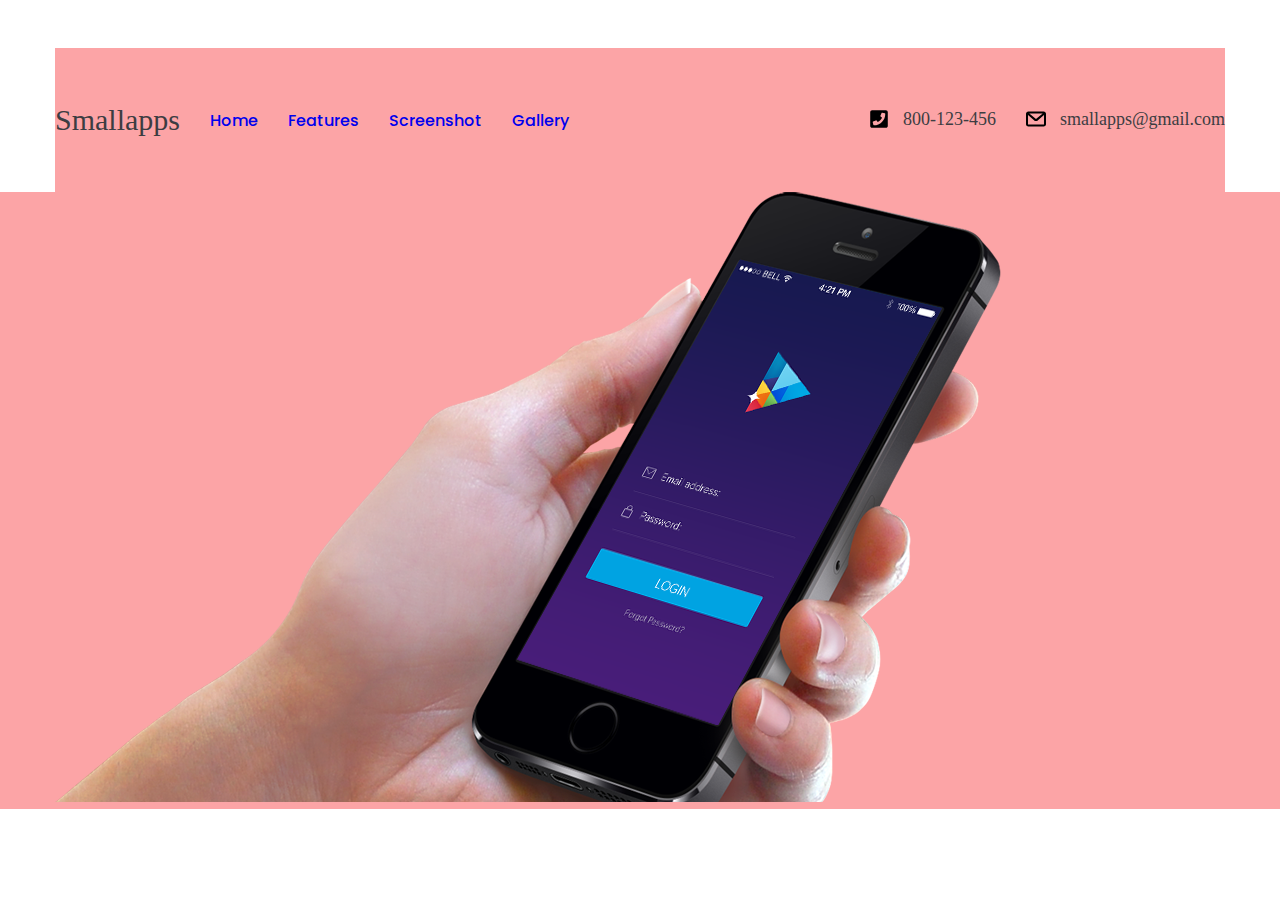
==== index.html @ a281baa7 "first" ====
<!DOCTYPE html>
<html lang="en">
<head>
  <meta charset="UTF-8">
  <meta name="viewport" content="width=device-width, initial-scale=1.0"> <!-- displays site properly based on user's device -->
   <!-- =====BOX ICONS===== -->
        <link href='https://cdn.jsdelivr.net/npm/boxicons@2.0.5/css/boxicons.min.css' rel='stylesheet'>

  <link href='https://unpkg.com/boxicons@2.0.7/css/boxicons.min.css' rel='stylesheet'>
  <link rel="stylesheet" href="scss/style.css">
  	<!--<link rel="stylesheet" href="scss/style.css">-->
  
  <title>Responsive landing page coffee 3D</title>

</head>
<body>

   <section class="wrapper">
   <!--===== HEADER =====-->
        <header class="l-header bd-grid">
            <nav class="nav">
                <div>
                    <a href="#" class="nav__logo">Smallapps</a>
                </div>
                          
                <div class="nav__menu" >
                        <a href="#Home" class="nav__link active">Home</a>
                        <a href="#Features" class="nav__link">Features</a>
                        <a href="#Screenshot" class="nav__link">Screenshot</a>
                        <a href="#Gallery" class="nav__link">Gallery</a>
                </div>
            </nav>

            <div class="bg__info">
                <div class="item">
               <a href=""><img src="/img/phone-square.svg" alt="" height="20" width="20" sizes="50" srcset=""> </a>
               <a href="" class='phone'>800-123-456</a>
               </div>
               <div class="item">
               <a href=""><img src="/img/message-closed-envelope-svgrepo-com.svg" alt="" height="20" width="20" sizes="50" srcset=""> </a>
               <a href="" class='mail'>smallapps@gmail.com</a>
               </div>
            </div>
            
        </header>

        <main class="l-main">
            <!--===== HOME =====-->
            <section class="home" id="home">
                <div class="home__container bd-grid">
                 <img class='one' src="/img/image_147.svg" alt="">
                 <img class='two' src="/img/image_346.svg" alt="">
                    <div class="home__data">
                    </div>
                </div>
            </section>
        </main>

 <!--wrapper-->
</section>
    <!--===== GSAP =====-->
        <script src="https://cdnjs.cloudflare.com/ajax/libs/gsap/3.5.1/gsap.min.js"></script>

 <script src='js/main.js'></script>

</body>
</html>
---- scss/style.css ----
/*===== GOOGLE FONTS =====*/
@import url("https://fonts.googleapis.com/css2?family=Poppins:wght@400;500;600&display=swap");
/*===== VARIABLES CSS =====*/
:root {
  --header-height: 3rem;
  /*===== Colors =====*/
  --first-color: #FCA4A6;
  --first-color-dark: #C1576A;
  --first-color-darken: #A83E51;
  --white-color: #FCF8F8;
  /*===== Font and typography =====*/
  --body-font: 'Poppins', sans-serif;
  --big-font-size: 2.5rem;
  --normal-font-size: .938rem;
  /*===== z index =====*/
  --z-fixed: 100;
}

@media screen and (min-width: 768px) {
  :root {
    --big-font-size: 5rem;
    --normal-font-size: 1rem;
  }
}

/*===== BASE =====*/
*, ::before, ::after {
  -webkit-box-sizing: border-box;
          box-sizing: border-box;
}

body {
  margin: var(--header-height) 0 0 0;
  padding: 0;
  font-family: var(--body-font);
  font-size: var(--normal-font-size);
  font-weight: 500;
}

h1, p, ul {
  margin: 0;
}

ul {
  padding: 0;
  list-style: none;
}

a {
  text-decoration: none;
}

img {
  max-width: 100%;
  height: auto;
}

/*===== LAYOUT =====*/
.bd-grid {
  width: 1170px;
  margin: 0 auto;
}

.l-header {
  display: -webkit-box;
  display: -ms-flexbox;
  display: flex;
  -ms-flex-line-pack: center;
      align-content: center;
  -webkit-box-pack: justify;
      -ms-flex-pack: justify;
          justify-content: space-between;
  padding: 48px 0;
  background-color: var(--first-color);
  /*===== NAV =====*/
}

.l-header .nav {
  height: var(--header-height);
  display: -webkit-box;
  display: -ms-flexbox;
  display: flex;
  grid-gap: 30px;
  -webkit-box-align: center;
      -ms-flex-align: center;
          align-items: center;
}

.l-header .nav__logo {
  font-family: 'Proxima Nova - Extrabld';
  font-size: 30px;
  line-height: 1.2;
  font-weight: 400;
  color: #3c3d42;
}

.l-header .nav__menu {
  display: -webkit-box;
  display: -ms-flexbox;
  display: flex;
  grid-gap: 30px;
}

.l-header .bg__info {
  display: -webkit-box;
  display: -ms-flexbox;
  display: flex;
  -webkit-box-align: center;
      -ms-flex-align: center;
          align-items: center;
  grid-gap: 30px;
}

.l-header .bg__info .item {
  display: -webkit-box;
  display: -ms-flexbox;
  display: flex;
  grid-gap: 14px;
}

.l-header .bg__info img {
  display: -webkit-box;
  display: -ms-flexbox;
  display: flex;
}

.l-header .bg__info .phone {
  font-family: Raleway;
  font-size: 18px;
  line-height: 1.2;
  font-weight: 400;
  color: #3c3d42;
}

.l-header .bg__info .mail {
  font-family: Raleway;
  font-size: 18px;
  line-height: 1.2;
  font-weight: 400;
  color: #3c3d42;
}

/*=== Show menu ===*/
.show {
  right: 0;
}

/*===== HOME =====*/
.home {
  background: url(/img/bg_140.svg) center no-repeat;
  background-color: var(--first-color);
  overflow: hidden;
}

.home__container {
  position: relative;
}

.home__container .two {
  position: absolute;
  top: 67px;
  left: 461px;
}

.home__img {
  position: relative;
  padding-top: 1.5rem;
  -ms-grid-column-align: center;
      justify-self: center;
  width: 302px;
  height: 233px;
}

.home__img img {
  position: absolute;
  top: 0;
  left: 0;
}
/*# sourceMappingURL=style.css.map */
---- scss/style.css ----
/*===== GOOGLE FONTS =====*/
@import url("https://fonts.googleapis.com/css2?family=Poppins:wght@400;500;600&display=swap");
/*===== VARIABLES CSS =====*/
:root {
  --header-height: 3rem;
  /*===== Colors =====*/
  --first-color: #FCA4A6;
  --first-color-dark: #C1576A;
  --first-color-darken: #A83E51;
  --white-color: #FCF8F8;
  /*===== Font and typography =====*/
  --body-font: 'Poppins', sans-serif;
  --big-font-size: 2.5rem;
  --normal-font-size: .938rem;
  /*===== z index =====*/
  --z-fixed: 100;
}

@media screen and (min-width: 768px) {
  :root {
    --big-font-size: 5rem;
    --normal-font-size: 1rem;
  }
}

/*===== BASE =====*/
*, ::before, ::after {
  -webkit-box-sizing: border-box;
          box-sizing: border-box;
}

body {
  margin: var(--header-height) 0 0 0;
  padding: 0;
  font-family: var(--body-font);
  font-size: var(--normal-font-size);
  font-weight: 500;
}

h1, p, ul {
  margin: 0;
}

ul {
  padding: 0;
  list-style: none;
}

a {
  text-decoration: none;
}

img {
  max-width: 100%;
  height: auto;
}

/*===== LAYOUT =====*/
.bd-grid {
  width: 1170px;
  margin: 0 auto;
}

.l-header {
  display: -webkit-box;
  display: -ms-flexbox;
  display: flex;
  -ms-flex-line-pack: center;
      align-content: center;
  -webkit-box-pack: justify;
      -ms-flex-pack: justify;
          justify-content: space-between;
  padding: 48px 0;
  background-color: var(--first-color);
  /*===== NAV =====*/
}

.l-header .nav {
  height: var(--header-height);
  display: -webkit-box;
  display: -ms-flexbox;
  display: flex;
  grid-gap: 30px;
  -webkit-box-align: center;
      -ms-flex-align: center;
          align-items: center;
}

.l-header .nav__logo {
  font-family: 'Proxima Nova - Extrabld';
  font-size: 30px;
  line-height: 1.2;
  font-weight: 400;
  color: #3c3d42;
}

.l-header .nav__menu {
  display: -webkit-box;
  display: -ms-flexbox;
  display: flex;
  grid-gap: 30px;
}

.l-header .bg__info {
  display: -webkit-box;
  display: -ms-flexbox;
  display: flex;
  -webkit-box-align: center;
      -ms-flex-align: center;
          align-items: center;
  grid-gap: 30px;
}

.l-header .bg__info .item {
  display: -webkit-box;
  display: -ms-flexbox;
  display: flex;
  grid-gap: 14px;
}

.l-header .bg__info img {
  display: -webkit-box;
  display: -ms-flexbox;
  display: flex;
}

.l-header .bg__info .phone {
  font-family: Raleway;
  font-size: 18px;
  line-height: 1.2;
  font-weight: 400;
  color: #3c3d42;
}

.l-header .bg__info .mail {
  font-family: Raleway;
  font-size: 18px;
  line-height: 1.2;
  font-weight: 400;
  color: #3c3d42;
}

/*=== Show menu ===*/
.show {
  right: 0;
}

/*===== HOME =====*/
.home {
  background: url(/img/bg_140.svg) center no-repeat;
  background-color: var(--first-color);
  overflow: hidden;
}

.home__container {
  position: relative;
}

.home__container .two {
  position: absolute;
  top: 67px;
  left: 461px;
}

.home__img {
  position: relative;
  padding-top: 1.5rem;
  -ms-grid-column-align: center;
      justify-self: center;
  width: 302px;
  height: 233px;
}

.home__img img {
  position: absolute;
  top: 0;
  left: 0;
}
/*# sourceMappingURL=style.css.map */
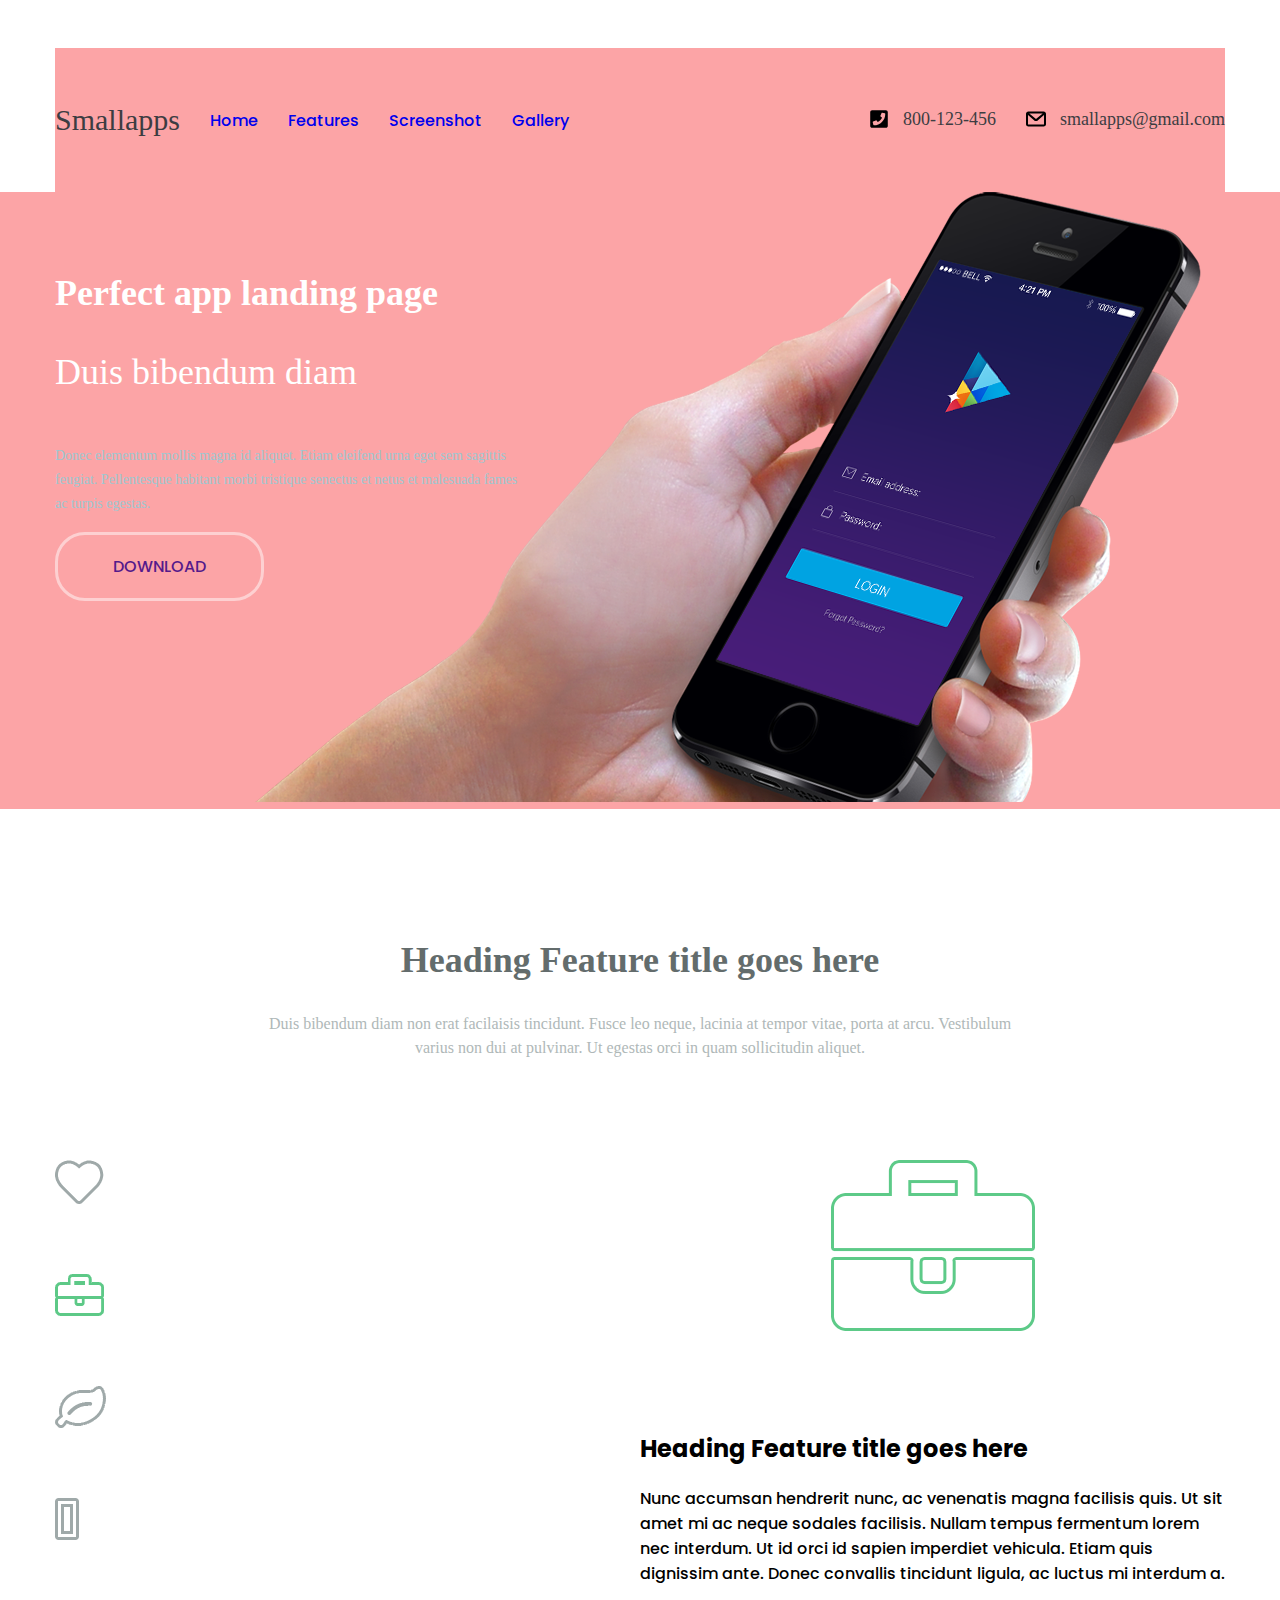
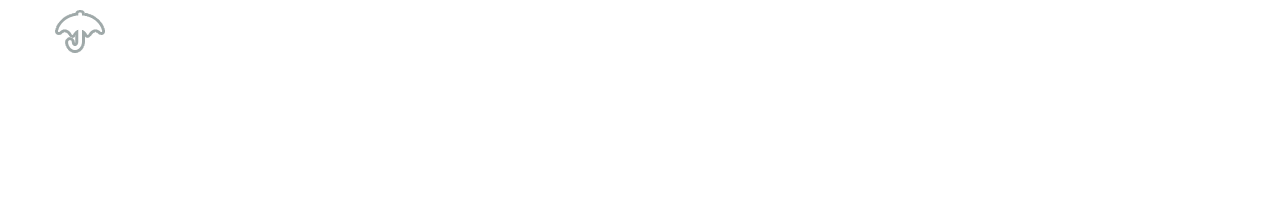
==== commit bb640682: "morning__10" ====
--- a/index.html
+++ b/index.html
@@ -47,14 +47,76 @@
         <main class="l-main">
             <!--===== HOME =====-->
             <section class="home" id="home">
-                <div class="home__container bd-grid">
-                 <img class='one' src="/img/image_147.svg" alt="">
-                 <img class='two' src="/img/image_346.svg" alt="">
-                    <div class="home__data">
+                   <div class="items bd-grid">  
+                    
+                <div class="home__container bd-grid ">
+                  
+                        <img class='one' src="/img/image_147.svg" alt="">
+                        <img class='two' src="/img/image_346.svg" alt="">
+                     
+                </div>
+  
+                <div class="home__data bd-grid">
+                     
+                       <h2>Perfect app landing page</h2>
+                       <h3>Duis bibendum diam</h3>
+                       <p>Donec elementum mollis magna id aliquet. Etiam eleifend urna eget sem 
+                        sagittis feugiat. Pellentesque habitant morbi tristique senectus et 
+                        netus et malesuada fames ac turpis egestas.</p>
+
+                        <a href="" class='btn'>DOWNLOAD</a>
+                       
                     </div>
-                </div>
+                    <!-- items -->
+                    </div> 
             </section>
         </main>
+
+        <section class="future">
+        <div class="future__top bd-grid">
+           <h2>Heading Feature title goes here</h2>
+           <p>Duis bibendum diam non erat facilaisis tincidunt. Fusce leo neque, lacinia at tempor vitae, porta at arcu. Vestibulum varius non dui at pulvinar. Ut egestas orci in quam sollicitudin aliquet.</p>
+        </div>
+         <div class="future__middle bd-grid">
+            <div class="f__left">
+               
+               <div class="item">
+                  <img src="/img/heart.png" alt="">
+                  <p>Heading title one</p>
+               </div>
+
+               <div class="item">
+                  <img src="/img/new-bag.png" alt="">
+                  <p>Heading title one</p>
+               </div>
+
+               <div class="item">
+                  <img src="/img/leave.png" alt="">
+                  <p>Heading title one</p>
+               </div>
+
+               <div class="item">
+                  <img src="/img/square.png" alt="">
+                  <p>Heading title one</p>
+               </div>
+
+               <div class="item">
+                  <img src="/img/umbrella.png" alt="">
+                  <p>Heading title one</p>
+               </div>
+             
+            </div>
+
+            <div class="f__right">
+               <div class="pic">
+                 <img src="/img/big-bag.png" alt="">
+               </div>
+               <h2>Heading Feature title goes here</h2>
+               <p>Nunc accumsan hendrerit nunc, ac venenatis magna facilisis quis. Ut sit amet mi ac neque sodales facilisis. Nullam tempus fermentum lorem nec interdum. Ut id orci id sapien imperdiet vehicula. Etiam quis dignissim ante. Donec convallis tincidunt ligula, ac luctus mi interdum a.</p>
+            </div>
+
+         </div>
+        </section>
 
  <!--wrapper-->
 </section>
--- a/scss/style.css
+++ b/scss/style.css
@@ -152,18 +152,67 @@
   overflow: hidden;
 }
 
+.home .items {
+  position: relative;
+}
+
+.home__data {
+  position: absolute;
+  top: 50px;
+  left: 0;
+}
+
+.home__data h2 {
+  font-family: Raleway;
+  font-size: 36px;
+  line-height: 1.2;
+  font-weight: 700;
+  color: #ffffff;
+}
+
+.home__data h3 {
+  font-family: Raleway;
+  font-size: 36px;
+  line-height: 1.2;
+  font-weight: 300;
+  color: #ffffff;
+}
+
+.home__data p {
+  font-family: Raleway;
+  font-size: 14px;
+  line-height: 24px;
+  font-weight: 400;
+  color: #9dc7d1;
+  margin: 50px 0;
+  width: 470px;
+  height: 60px;
+}
+
+.home__data .btn {
+  width: 240px;
+  height: 60px;
+  background-color: rgba(13, 72, 98, 0);
+  border: 3px solid rgba(255, 255, 255, 0.49);
+  border-radius: 30px;
+  padding: 20px 55px;
+}
+
 .home__container {
   position: relative;
+}
+
+.home__container .one {
+  margin-left: 200px;
 }
 
 .home__container .two {
   position: absolute;
   top: 67px;
-  left: 461px;
+  left: 661px;
 }
 
 .home__img {
-  position: relative;
   padding-top: 1.5rem;
   -ms-grid-column-align: center;
       justify-self: center;
@@ -176,4 +225,81 @@
   top: 0;
   left: 0;
 }
+
+.future {
+  margin: 100px 0;
+}
+
+.future__top {
+  display: -ms-grid;
+  display: grid;
+  justify-items: center;
+}
+
+.future__top h2 {
+  font-family: Raleway;
+  font-size: 36px;
+  line-height: 1.2;
+  font-weight: 700;
+  color: #636c6c;
+}
+
+.future__top p {
+  font-family: Raleway;
+  font-size: 16px;
+  line-height: 24px;
+  font-weight: 400;
+  color: #afb8b8;
+  width: 750px;
+  text-align: center;
+}
+
+.future__middle {
+  margin-top: 100px;
+  display: -ms-grid;
+  display: grid;
+  -ms-grid-columns: 1fr 1fr;
+      grid-template-columns: 1fr 1fr;
+}
+
+.future__middle .f__left {
+  cursor: pointer;
+}
+
+.future__middle .f__left .item {
+  display: -webkit-box;
+  display: -ms-flexbox;
+  display: flex;
+  -webkit-box-align: center;
+      -ms-flex-align: center;
+          align-items: center;
+  margin-bottom: 70px;
+}
+
+.future__middle .f__left .item img {
+  margin-right: 40px;
+}
+
+.future__middle .f__left .item p {
+  display: none;
+}
+
+.future__middle .f__right .pic {
+  display: -ms-grid;
+  display: grid;
+  justify-items: center;
+}
+
+.future__middle .f__right .pic img {
+  margin-bottom: 80px;
+}
+
+.future__middle .f__left img:hover {
+  display: block;
+  background-color: #000;
+}
+
+.future__middle .f__left img:hover .item p {
+  display: block;
+}
 /*# sourceMappingURL=style.css.map */--- a/scss/style.css
+++ b/scss/style.css
@@ -152,18 +152,67 @@
   overflow: hidden;
 }
 
+.home .items {
+  position: relative;
+}
+
+.home__data {
+  position: absolute;
+  top: 50px;
+  left: 0;
+}
+
+.home__data h2 {
+  font-family: Raleway;
+  font-size: 36px;
+  line-height: 1.2;
+  font-weight: 700;
+  color: #ffffff;
+}
+
+.home__data h3 {
+  font-family: Raleway;
+  font-size: 36px;
+  line-height: 1.2;
+  font-weight: 300;
+  color: #ffffff;
+}
+
+.home__data p {
+  font-family: Raleway;
+  font-size: 14px;
+  line-height: 24px;
+  font-weight: 400;
+  color: #9dc7d1;
+  margin: 50px 0;
+  width: 470px;
+  height: 60px;
+}
+
+.home__data .btn {
+  width: 240px;
+  height: 60px;
+  background-color: rgba(13, 72, 98, 0);
+  border: 3px solid rgba(255, 255, 255, 0.49);
+  border-radius: 30px;
+  padding: 20px 55px;
+}
+
 .home__container {
   position: relative;
+}
+
+.home__container .one {
+  margin-left: 200px;
 }
 
 .home__container .two {
   position: absolute;
   top: 67px;
-  left: 461px;
+  left: 661px;
 }
 
 .home__img {
-  position: relative;
   padding-top: 1.5rem;
   -ms-grid-column-align: center;
       justify-self: center;
@@ -176,4 +225,81 @@
   top: 0;
   left: 0;
 }
+
+.future {
+  margin: 100px 0;
+}
+
+.future__top {
+  display: -ms-grid;
+  display: grid;
+  justify-items: center;
+}
+
+.future__top h2 {
+  font-family: Raleway;
+  font-size: 36px;
+  line-height: 1.2;
+  font-weight: 700;
+  color: #636c6c;
+}
+
+.future__top p {
+  font-family: Raleway;
+  font-size: 16px;
+  line-height: 24px;
+  font-weight: 400;
+  color: #afb8b8;
+  width: 750px;
+  text-align: center;
+}
+
+.future__middle {
+  margin-top: 100px;
+  display: -ms-grid;
+  display: grid;
+  -ms-grid-columns: 1fr 1fr;
+      grid-template-columns: 1fr 1fr;
+}
+
+.future__middle .f__left {
+  cursor: pointer;
+}
+
+.future__middle .f__left .item {
+  display: -webkit-box;
+  display: -ms-flexbox;
+  display: flex;
+  -webkit-box-align: center;
+      -ms-flex-align: center;
+          align-items: center;
+  margin-bottom: 70px;
+}
+
+.future__middle .f__left .item img {
+  margin-right: 40px;
+}
+
+.future__middle .f__left .item p {
+  display: none;
+}
+
+.future__middle .f__right .pic {
+  display: -ms-grid;
+  display: grid;
+  justify-items: center;
+}
+
+.future__middle .f__right .pic img {
+  margin-bottom: 80px;
+}
+
+.future__middle .f__left img:hover {
+  display: block;
+  background-color: #000;
+}
+
+.future__middle .f__left img:hover .item p {
+  display: block;
+}
 /*# sourceMappingURL=style.css.map */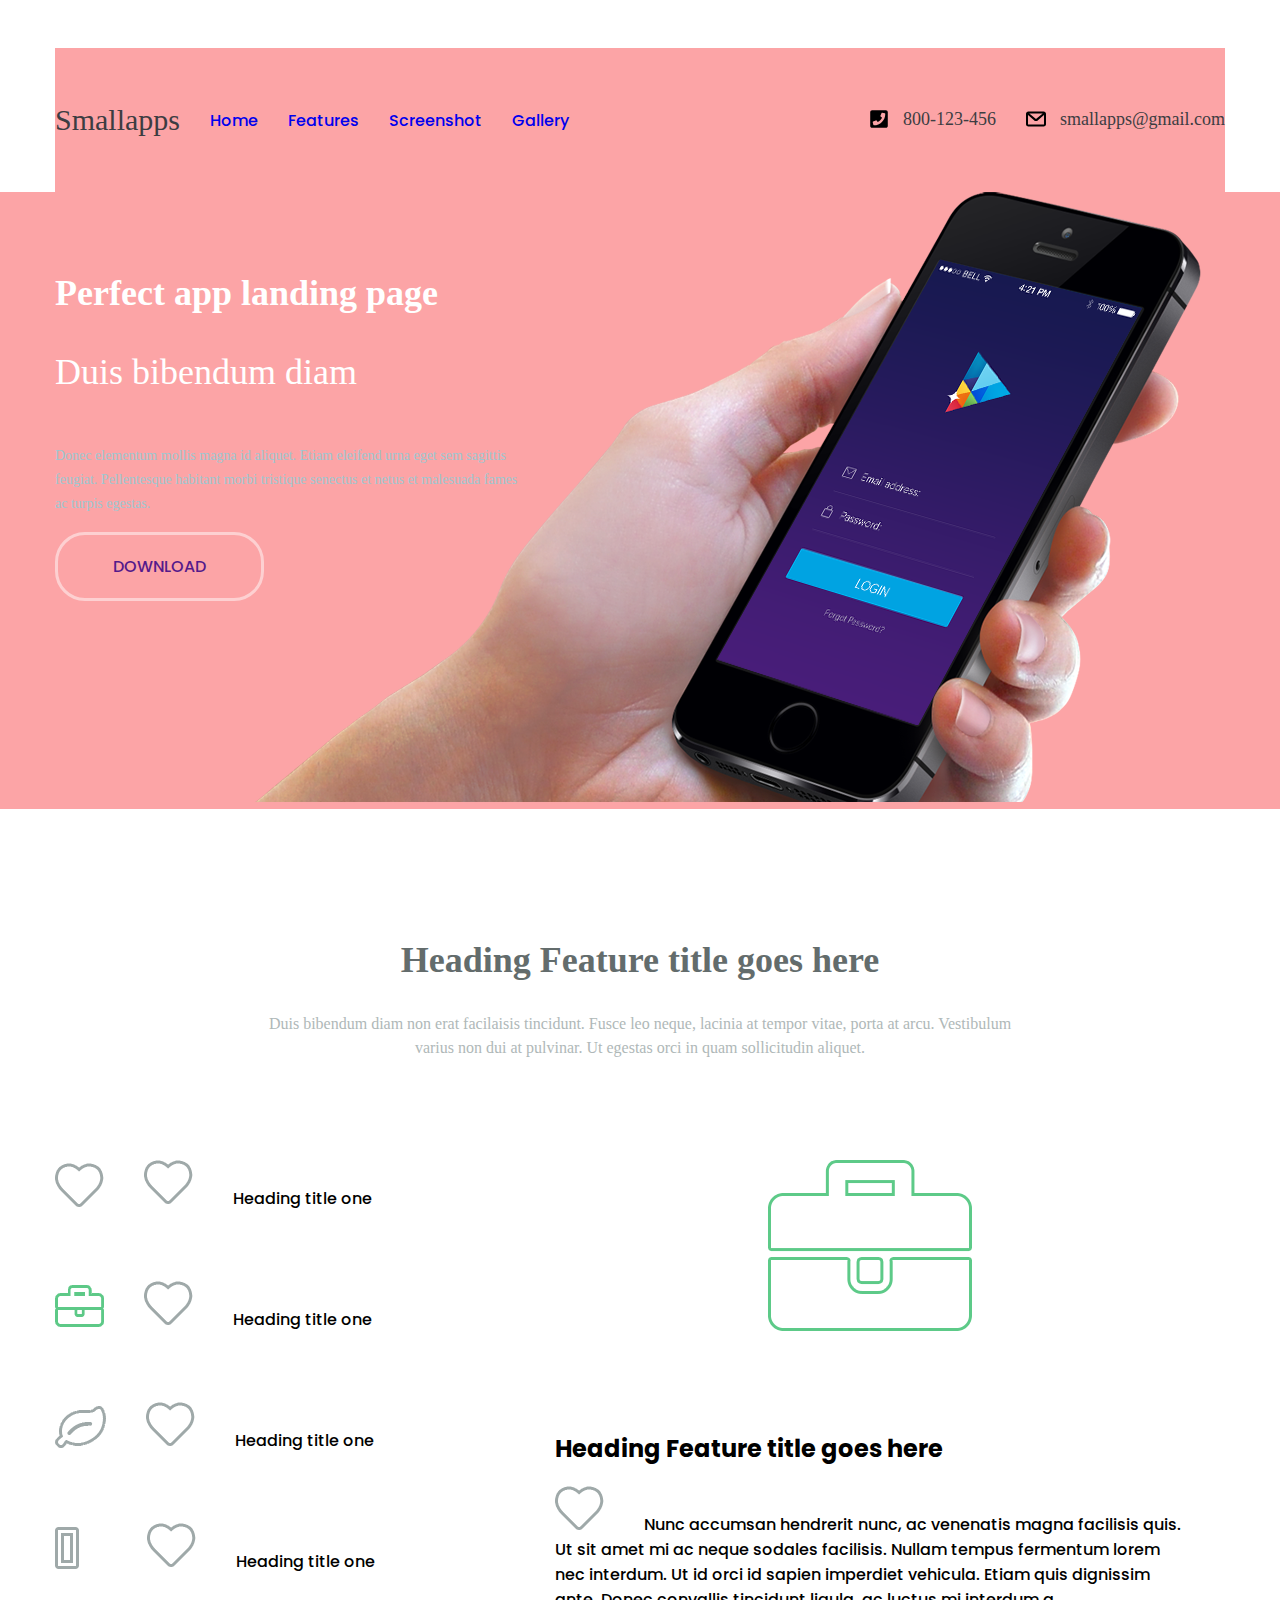
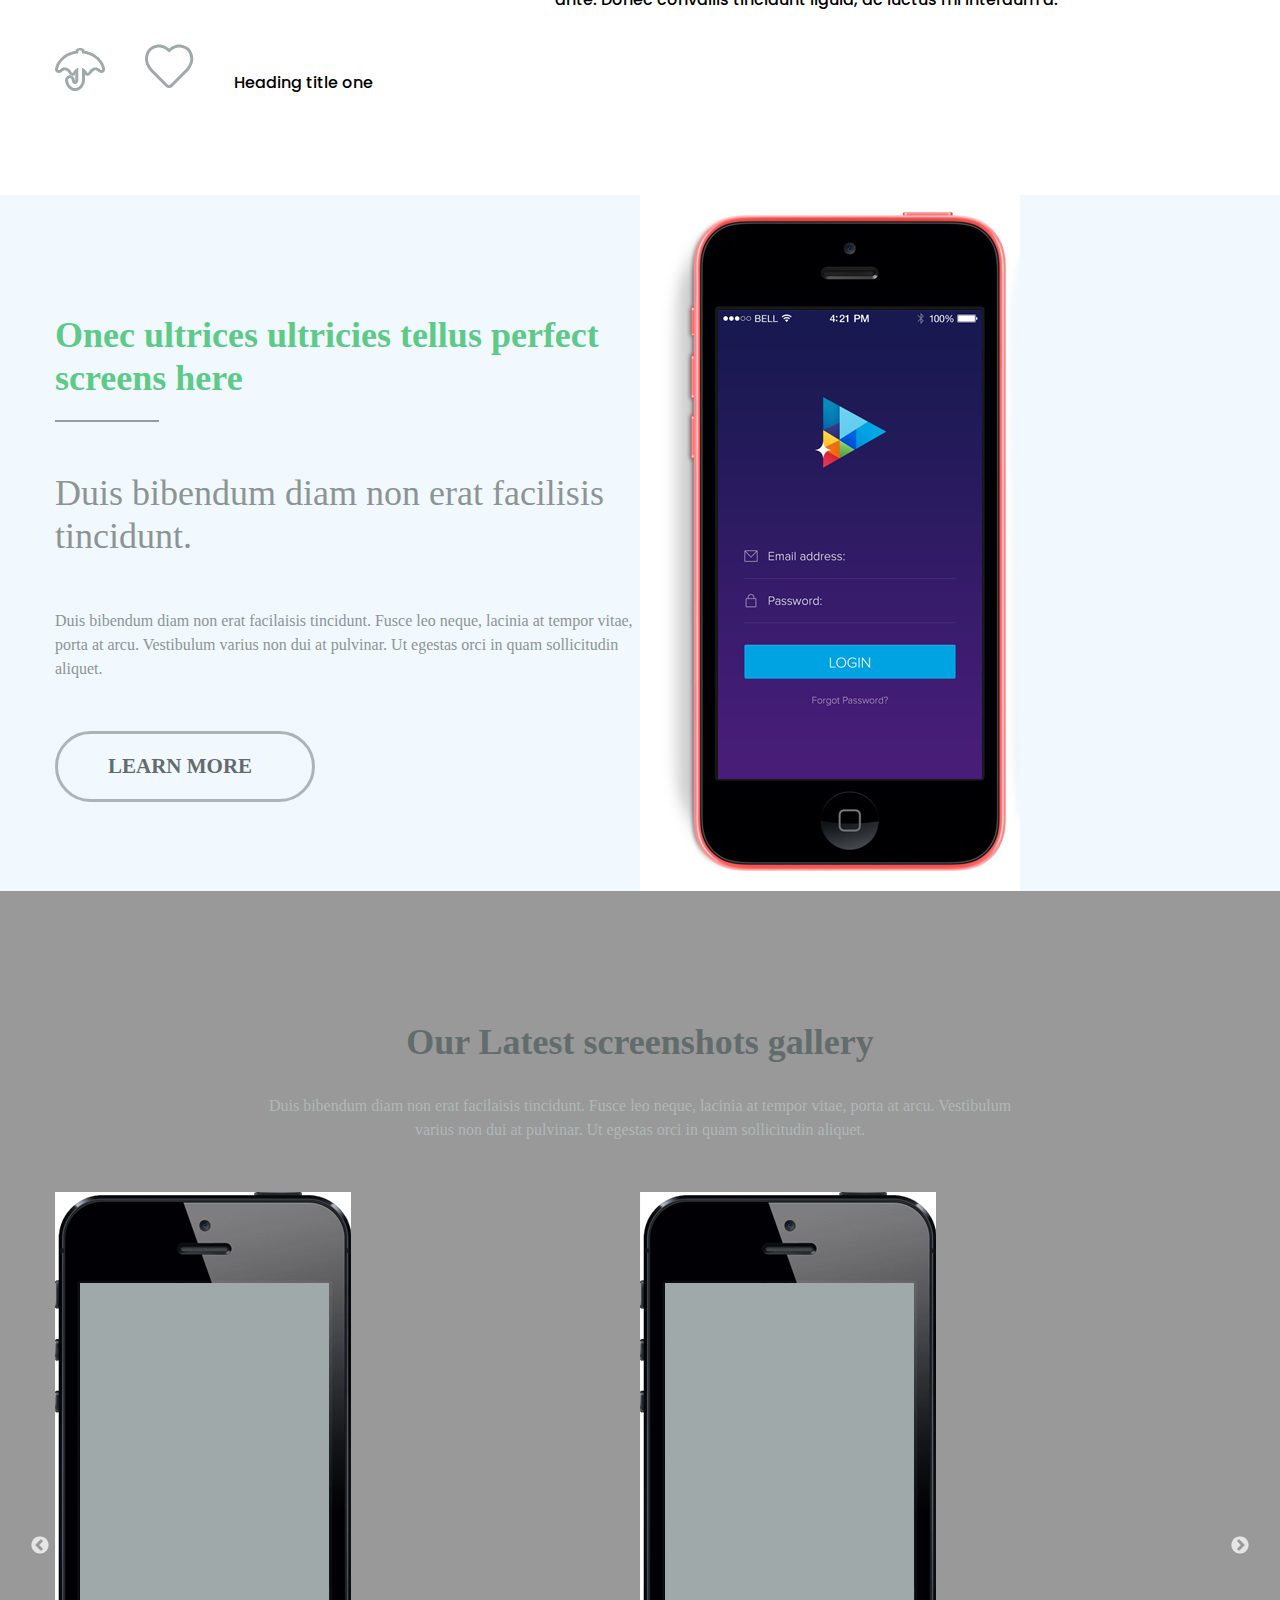
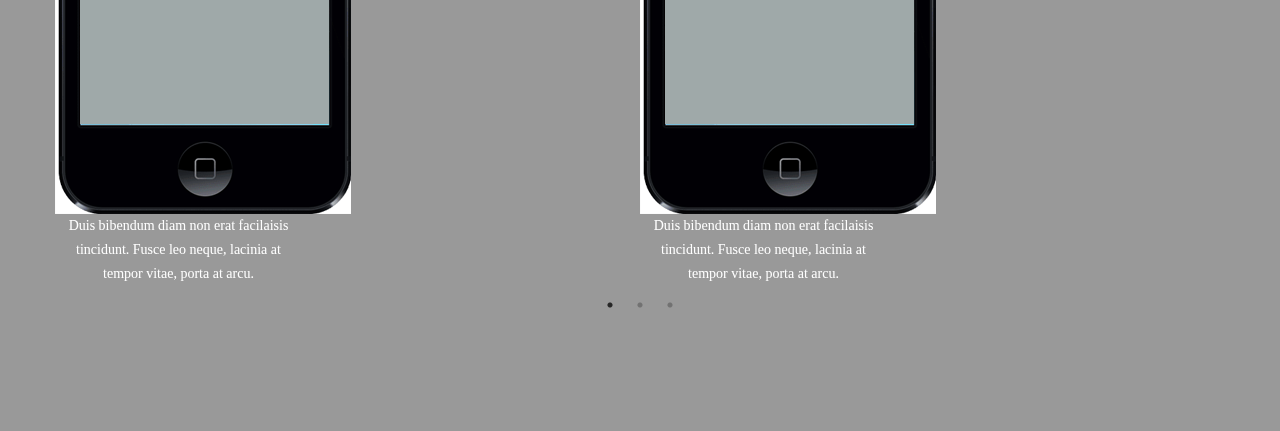
==== commit 1126a3c9: "evening" ====
--- a/index.html
+++ b/index.html
@@ -7,6 +7,8 @@
         <link href='https://cdn.jsdelivr.net/npm/boxicons@2.0.5/css/boxicons.min.css' rel='stylesheet'>
 
   <link href='https://unpkg.com/boxicons@2.0.7/css/boxicons.min.css' rel='stylesheet'>
+  <link rel="stylesheet" href="scss/slick.css">
+  <link rel="stylesheet" href="js/slick/slick-theme.css">
   <link rel="stylesheet" href="scss/style.css">
   	<!--<link rel="stylesheet" href="scss/style.css">-->
   
@@ -82,7 +84,7 @@
                
                <div class="item">
                   <img src="/img/heart.png" alt="">
-                  <p>Heading title one</p>
+                  <p class='hide' >Heading title one</p>
                </div>
 
                <div class="item">
@@ -96,33 +98,87 @@
                </div>
 
                <div class="item">
-                  <img src="/img/square.png" alt="">
+                  <img class='sqr' src="/img/square.png" alt="">
                   <p>Heading title one</p>
                </div>
 
                <div class="item">
-                  <img src="/img/umbrella.png" alt="">
-                  <p>Heading title one</p>
-               </div>
-             
-            </div>
-
-            <div class="f__right">
+                  <img class='img3' src="/img/umbrella.png" alt="">
+                  <p class='hide3'>Heading title one</p>
+                  <div class="f__right active">
+                      
                <div class="pic">
                  <img src="/img/big-bag.png" alt="">
                </div>
                <h2>Heading Feature title goes here</h2>
                <p>Nunc accumsan hendrerit nunc, ac venenatis magna facilisis quis. Ut sit amet mi ac neque sodales facilisis. Nullam tempus fermentum lorem nec interdum. Ut id orci id sapien imperdiet vehicula. Etiam quis dignissim ante. Donec convallis tincidunt ligula, ac luctus mi interdum a.</p>
+                  </div>
+               </div>
             </div>
-
          </div>
         </section>
 
+        <section class="product">
+           <div class="p-items bd-grid">
+                  <div class="p-left">
+                     <h2>Onec ultrices ultricies tellus
+                        perfect screens here</h2>
+                     <div class="p-lane"></div>   
+                     <h3>Duis bibendum diam non
+                        erat facilisis tincidunt.</h3>
+                     <p>Duis bibendum diam non erat facilaisis tincidunt. Fusce leo neque, lacinia at tempor vitae, porta at arcu. Vestibulum varius non dui at pulvinar. Ut egestas orci in quam sollicitudin aliquet.</p>  
+                     <a href="" class="btn">LEARN MORE</a>
+                  </div>
+                  <div class="p-right">
+                     <img src="/img/mobile1.svg" alt="" class="mobile">
+                     <img src="/img/screen.svg" alt="" class="screen">
+                  </div>
+           </div>
+
+        </section>
+
+        <section class="gallery">
+         <div class="top bd-grid">
+            <h2>Our Latest screenshots gallery</h2>
+            <p>Duis bibendum diam non erat facilaisis tincidunt. Fusce leo neque, lacinia at tempor vitae, porta at arcu. Vestibulum varius non dui at pulvinar. Ut egestas orci in quam sollicitudin aliquet.</p>
+         </div>
+         <div class="rev_slider ">
+            <div class="slides bd-grid">
+
+            <div class="slide">
+              <div class="mob" ><img src="/img/mobile.svg" alt=""></div>
+               <div class='text'>
+                  <p> Duis bibendum diam non erat facilaisis 
+                  tincidunt. Fusce leo neque, lacinia at 
+                  tempor vitae, porta at arcu.</p></div>
+            </div>   
+
+              <div class="slide">
+              <div class="mob" ><img src="/img/mobile.svg" alt=""></div>
+               <div class='text'>
+                  <p> Duis bibendum diam non erat facilaisis 
+                  tincidunt. Fusce leo neque, lacinia at 
+                  tempor vitae, porta at arcu.</p></div>
+            </div>   
+
+              <div class="slide">
+              <div class="mob" ><img src="/img/mobile.svg" alt=""></div>
+               <div class='text'> <p> Duis bibendum diam non erat facilaisis 
+                  tincidunt. Fusce leo neque, lacinia at 
+                  tempor vitae, porta at arcu.</p></div>
+            </div>   
+
+
+           </div>
+         </div>
+        </section> 
  <!--wrapper-->
 </section>
     <!--===== GSAP =====-->
         <script src="https://cdnjs.cloudflare.com/ajax/libs/gsap/3.5.1/gsap.min.js"></script>
-
+<script src='js/jquery.fancybox.min.js'></script>   
+<script src="https://ajax.googleapis.com/ajax/libs/jquery/3.3.1/jquery.min.js"></script>
+<script src='js/slick.min.js'></script>
  <script src='js/main.js'></script>
 
 </body>
--- a/scss/style.css
+++ b/scss/style.css
@@ -256,50 +256,206 @@
 
 .future__middle {
   margin-top: 100px;
+  position: relative;
+}
+
+.future__middle .f__left {
+  cursor: pointer;
+}
+
+.future__middle .f__left .item {
+  display: -webkit-box;
+  display: -ms-flexbox;
+  display: flex;
+  -webkit-box-align: center;
+      -ms-flex-align: center;
+          align-items: center;
+  margin-bottom: 70px;
+}
+
+.future__middle .f__left .item img {
+  margin-right: 40px;
+}
+
+.future__middle .f__left .item p {
+  display: block;
+  margin-right: 40px;
+}
+
+.future__middle .f__left .item p:before {
+  content: url("/img/heart.png");
+  -webkit-box-align: center;
+      -ms-flex-align: center;
+          align-items: center;
+  margin-right: 40px;
+  padding-top: 50px;
+}
+
+.future__middle .f__left .item p:hover::before {
+  content: url("/img/new-bag.png");
+}
+
+.future__middle .f__left .item .sqr {
+  margin-right: 68px;
+}
+
+.future__middle .f__left .item .f__right {
+  position: absolute;
+  top: 0;
+  left: 500px;
+  display: none;
+}
+
+.future__middle .f__left .item .hide3:hover + .f__right {
+  display: block;
+}
+
+.future__middle .f__left .item .active {
+  display: block;
+}
+
+.future__middle .f__right .pic {
+  display: -ms-grid;
+  display: grid;
+  -webkit-box-pack: center;
+      -ms-flex-pack: center;
+          justify-content: center;
+}
+
+.future__middle .f__right .pic img {
+  margin-bottom: 80px;
+}
+
+.product {
+  background-color: #f2f9fe;
+}
+
+.product .p-items {
   display: -ms-grid;
   display: grid;
   -ms-grid-columns: 1fr 1fr;
       grid-template-columns: 1fr 1fr;
-}
-
-.future__middle .f__left {
-  cursor: pointer;
-}
-
-.future__middle .f__left .item {
-  display: -webkit-box;
-  display: -ms-flexbox;
-  display: flex;
+  -webkit-box-pack: justify;
+      -ms-flex-pack: justify;
+          justify-content: space-between;
   -webkit-box-align: center;
       -ms-flex-align: center;
           align-items: center;
-  margin-bottom: 70px;
-}
-
-.future__middle .f__left .item img {
-  margin-right: 40px;
-}
-
-.future__middle .f__left .item p {
-  display: none;
-}
-
-.future__middle .f__right .pic {
+  position: relative;
+  margin: bottom 70px;
+}
+
+.product .p-items .p-left {
+  display: -ms-grid;
+  display: grid;
+}
+
+.product .p-items .p-left h2 {
+  font-family: Raleway;
+  font-size: 36px;
+  line-height: 1.2;
+  font-weight: 700;
+  color: #5dca88;
+  margin-bottom: 20px;
+}
+
+.product .p-items .p-left .p-lane {
+  width: 104px;
+  border-bottom: 2px solid #949c9c;
+}
+
+.product .p-items .p-left h3 {
+  font-family: Raleway;
+  font-size: 36px;
+  line-height: 1.2;
+  font-weight: 400;
+  color: #8c9494;
+  margin: 50px 0px;
+}
+
+.product .p-items .p-left p {
+  font-family: Raleway;
+  font-size: 16px;
+  line-height: 24px;
+  font-weight: 400;
+  color: #8c9494;
+  margin-bottom: 50px;
+}
+
+.product .p-items .p-left .btn {
+  width: 260px;
+  background-color: rgba(13, 72, 98, 0);
+  border: 3px solid rgba(99, 108, 108, 0.49);
+  border-radius: 50px;
+  font-family: Raleway;
+  font-size: 21px;
+  line-height: 1.2;
+  font-weight: 700;
+  color: #636c6c;
+  padding: 20px 50px;
+}
+
+.product .p-items .p-right .mobile {
+  display: block;
+}
+
+.product .p-items .p-right .screen {
+  position: absolute;
+  top: 115px;
+  left: 663px;
+}
+
+.gallery {
+  padding: 100px 0;
+  background-color: #999;
+}
+
+.gallery .top {
   display: -ms-grid;
   display: grid;
   justify-items: center;
-}
-
-.future__middle .f__right .pic img {
-  margin-bottom: 80px;
-}
-
-.future__middle .f__left img:hover {
-  display: block;
-  background-color: #000;
-}
-
-.future__middle .f__left img:hover .item p {
-  display: block;
+  padding-bottom: 50px;
+}
+
+.gallery .top h2 {
+  font-family: Raleway;
+  font-size: 36px;
+  line-height: 1.2;
+  font-weight: 700;
+  color: #636c6c;
+}
+
+.gallery .top p {
+  font-family: Raleway;
+  font-size: 16px;
+  line-height: 24px;
+  font-weight: 400;
+  color: #afb8b8;
+  width: 750px;
+  text-align: center;
+}
+
+.gallery .rev_slider .slides .slide {
+  margin-bottom: 20px;
+}
+
+.gallery .rev_slider .slides .slide .mob img {
+  height: 622px;
+}
+
+.gallery .rev_slider .slides .slide .text {
+  font-family: Raleway;
+  font-size: 14px;
+  line-height: 24px;
+  font-weight: 400;
+  color: #fff;
+  width: 247px;
+  height: 67px;
+  text-align: center;
+}
+
+.slick-dots {
+  color: #000;
+  font-size: 50px;
 }
 /*# sourceMappingURL=style.css.map */--- a/scss/style.css
+++ b/scss/style.css
@@ -256,50 +256,206 @@
 
 .future__middle {
   margin-top: 100px;
+  position: relative;
+}
+
+.future__middle .f__left {
+  cursor: pointer;
+}
+
+.future__middle .f__left .item {
+  display: -webkit-box;
+  display: -ms-flexbox;
+  display: flex;
+  -webkit-box-align: center;
+      -ms-flex-align: center;
+          align-items: center;
+  margin-bottom: 70px;
+}
+
+.future__middle .f__left .item img {
+  margin-right: 40px;
+}
+
+.future__middle .f__left .item p {
+  display: block;
+  margin-right: 40px;
+}
+
+.future__middle .f__left .item p:before {
+  content: url("/img/heart.png");
+  -webkit-box-align: center;
+      -ms-flex-align: center;
+          align-items: center;
+  margin-right: 40px;
+  padding-top: 50px;
+}
+
+.future__middle .f__left .item p:hover::before {
+  content: url("/img/new-bag.png");
+}
+
+.future__middle .f__left .item .sqr {
+  margin-right: 68px;
+}
+
+.future__middle .f__left .item .f__right {
+  position: absolute;
+  top: 0;
+  left: 500px;
+  display: none;
+}
+
+.future__middle .f__left .item .hide3:hover + .f__right {
+  display: block;
+}
+
+.future__middle .f__left .item .active {
+  display: block;
+}
+
+.future__middle .f__right .pic {
+  display: -ms-grid;
+  display: grid;
+  -webkit-box-pack: center;
+      -ms-flex-pack: center;
+          justify-content: center;
+}
+
+.future__middle .f__right .pic img {
+  margin-bottom: 80px;
+}
+
+.product {
+  background-color: #f2f9fe;
+}
+
+.product .p-items {
   display: -ms-grid;
   display: grid;
   -ms-grid-columns: 1fr 1fr;
       grid-template-columns: 1fr 1fr;
-}
-
-.future__middle .f__left {
-  cursor: pointer;
-}
-
-.future__middle .f__left .item {
-  display: -webkit-box;
-  display: -ms-flexbox;
-  display: flex;
+  -webkit-box-pack: justify;
+      -ms-flex-pack: justify;
+          justify-content: space-between;
   -webkit-box-align: center;
       -ms-flex-align: center;
           align-items: center;
-  margin-bottom: 70px;
-}
-
-.future__middle .f__left .item img {
-  margin-right: 40px;
-}
-
-.future__middle .f__left .item p {
-  display: none;
-}
-
-.future__middle .f__right .pic {
+  position: relative;
+  margin: bottom 70px;
+}
+
+.product .p-items .p-left {
+  display: -ms-grid;
+  display: grid;
+}
+
+.product .p-items .p-left h2 {
+  font-family: Raleway;
+  font-size: 36px;
+  line-height: 1.2;
+  font-weight: 700;
+  color: #5dca88;
+  margin-bottom: 20px;
+}
+
+.product .p-items .p-left .p-lane {
+  width: 104px;
+  border-bottom: 2px solid #949c9c;
+}
+
+.product .p-items .p-left h3 {
+  font-family: Raleway;
+  font-size: 36px;
+  line-height: 1.2;
+  font-weight: 400;
+  color: #8c9494;
+  margin: 50px 0px;
+}
+
+.product .p-items .p-left p {
+  font-family: Raleway;
+  font-size: 16px;
+  line-height: 24px;
+  font-weight: 400;
+  color: #8c9494;
+  margin-bottom: 50px;
+}
+
+.product .p-items .p-left .btn {
+  width: 260px;
+  background-color: rgba(13, 72, 98, 0);
+  border: 3px solid rgba(99, 108, 108, 0.49);
+  border-radius: 50px;
+  font-family: Raleway;
+  font-size: 21px;
+  line-height: 1.2;
+  font-weight: 700;
+  color: #636c6c;
+  padding: 20px 50px;
+}
+
+.product .p-items .p-right .mobile {
+  display: block;
+}
+
+.product .p-items .p-right .screen {
+  position: absolute;
+  top: 115px;
+  left: 663px;
+}
+
+.gallery {
+  padding: 100px 0;
+  background-color: #999;
+}
+
+.gallery .top {
   display: -ms-grid;
   display: grid;
   justify-items: center;
-}
-
-.future__middle .f__right .pic img {
-  margin-bottom: 80px;
-}
-
-.future__middle .f__left img:hover {
-  display: block;
-  background-color: #000;
-}
-
-.future__middle .f__left img:hover .item p {
-  display: block;
+  padding-bottom: 50px;
+}
+
+.gallery .top h2 {
+  font-family: Raleway;
+  font-size: 36px;
+  line-height: 1.2;
+  font-weight: 700;
+  color: #636c6c;
+}
+
+.gallery .top p {
+  font-family: Raleway;
+  font-size: 16px;
+  line-height: 24px;
+  font-weight: 400;
+  color: #afb8b8;
+  width: 750px;
+  text-align: center;
+}
+
+.gallery .rev_slider .slides .slide {
+  margin-bottom: 20px;
+}
+
+.gallery .rev_slider .slides .slide .mob img {
+  height: 622px;
+}
+
+.gallery .rev_slider .slides .slide .text {
+  font-family: Raleway;
+  font-size: 14px;
+  line-height: 24px;
+  font-weight: 400;
+  color: #fff;
+  width: 247px;
+  height: 67px;
+  text-align: center;
+}
+
+.slick-dots {
+  color: #000;
+  font-size: 50px;
 }
 /*# sourceMappingURL=style.css.map */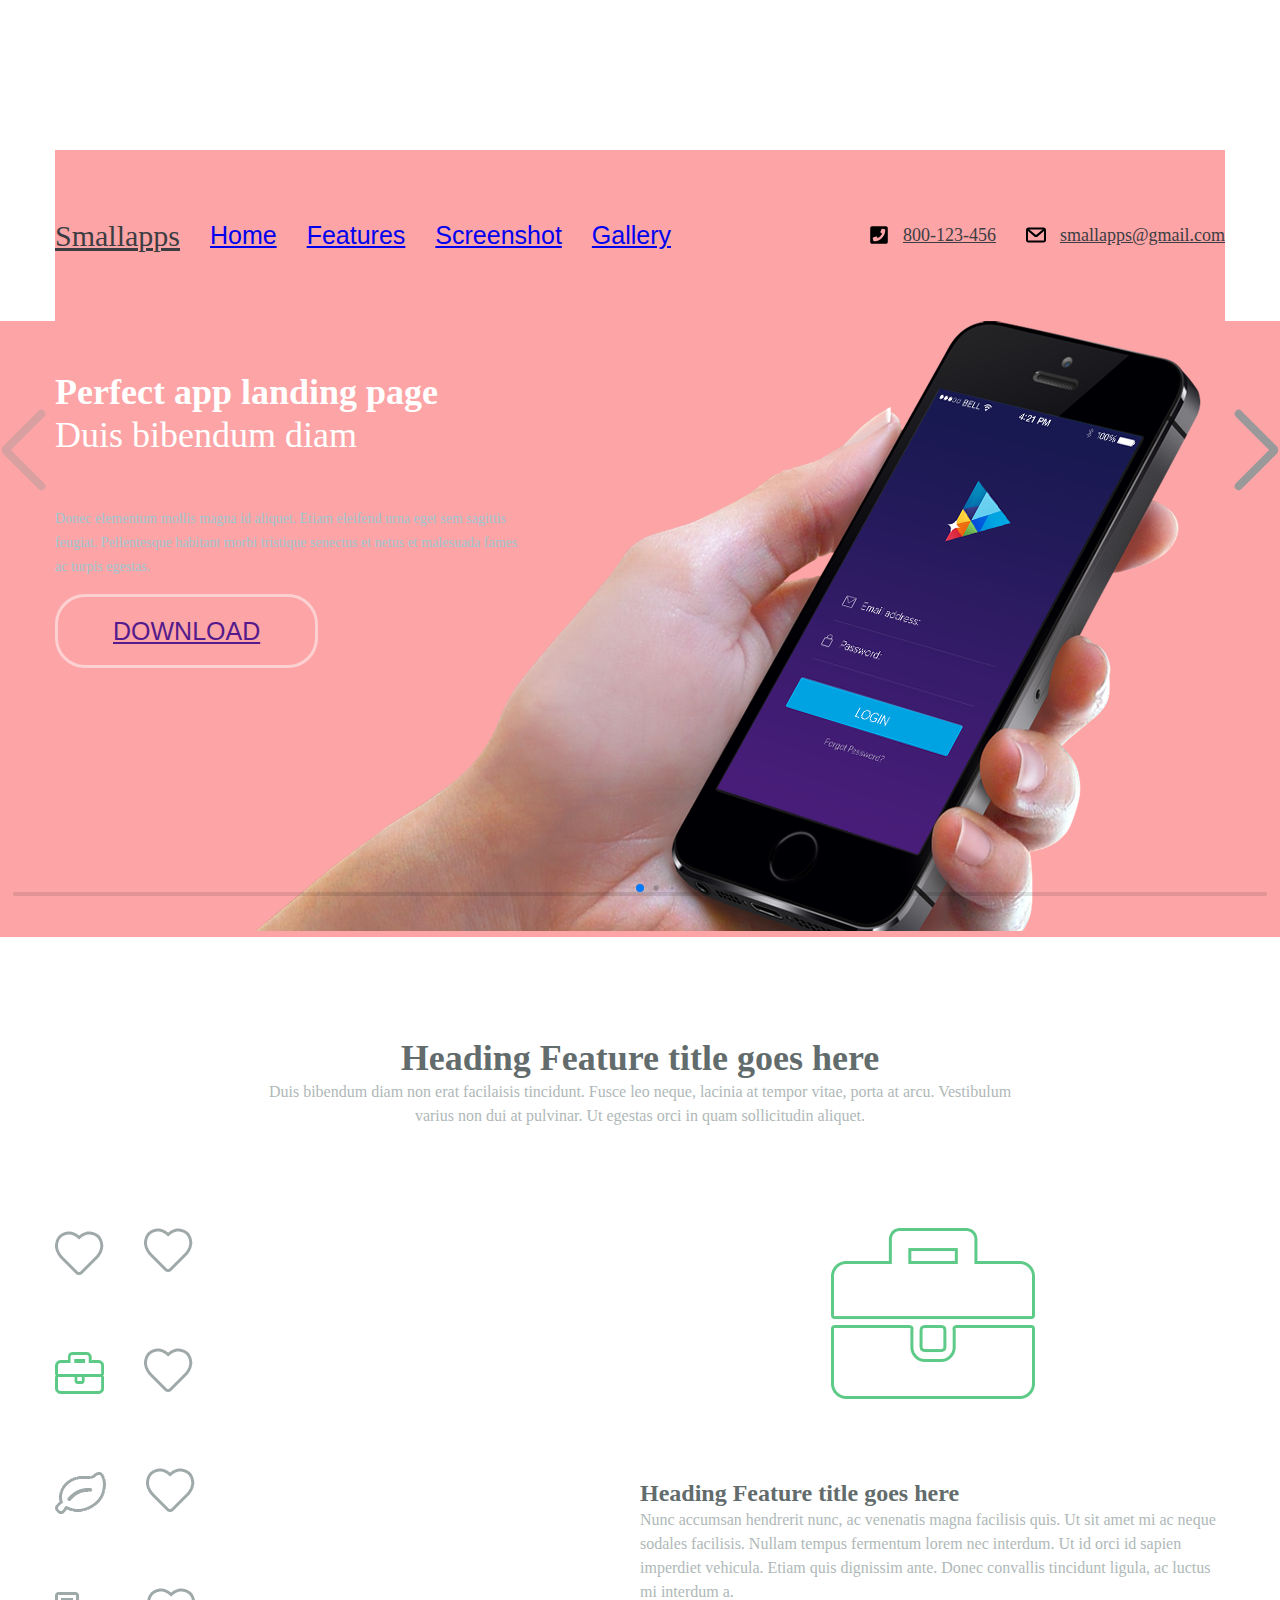
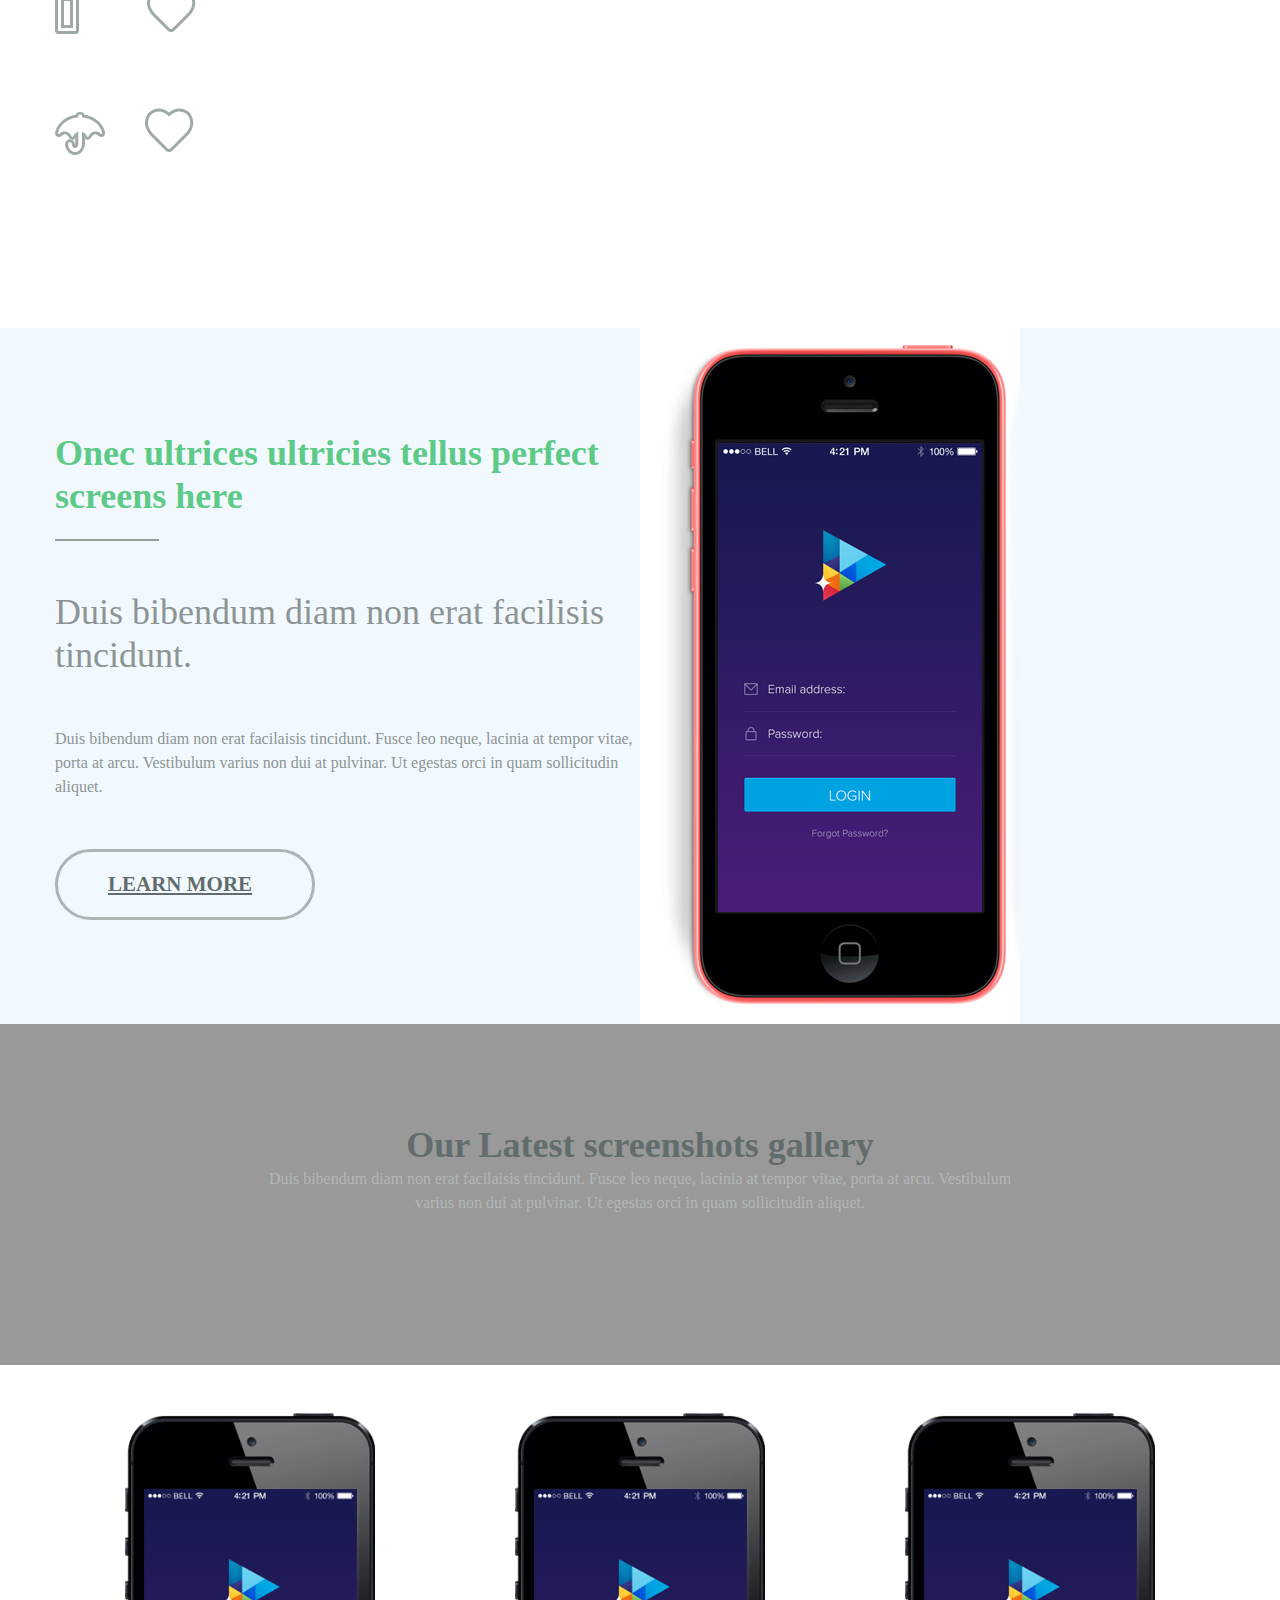
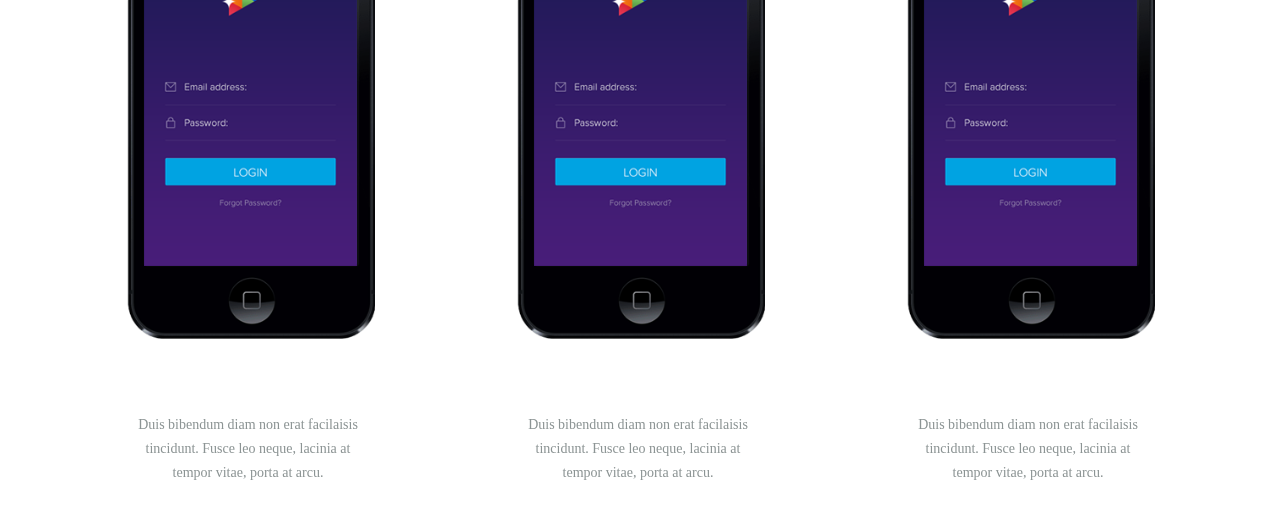
==== commit 185b7291: "21" ====
--- a/index.html
+++ b/index.html
@@ -4,14 +4,17 @@
   <meta charset="UTF-8">
   <meta name="viewport" content="width=device-width, initial-scale=1.0"> <!-- displays site properly based on user's device -->
    <!-- =====BOX ICONS===== -->
-        <link href='https://cdn.jsdelivr.net/npm/boxicons@2.0.5/css/boxicons.min.css' rel='stylesheet'>
-
-  <link href='https://unpkg.com/boxicons@2.0.7/css/boxicons.min.css' rel='stylesheet'>
-  <link rel="stylesheet" href="scss/slick.css">
-  <link rel="stylesheet" href="js/slick/slick-theme.css">
+        <!--<link href='https://cdn.jsdelivr.net/npm/boxicons@2.0.5/css/boxicons.min.css' rel='stylesheet'>-->
+
+  <!--<link href='https://unpkg.com/boxicons@2.0.7/css/boxicons.min.css' rel='stylesheet'>-->
+  <!--<link rel="stylesheet" href="scss/slick.css">-->
+  <!--<link rel="stylesheet" href="js/slick/slick-theme.css">-->
+  <!--<link rel="stylesheet" href="scss/flexslider.css" type="text/css" media="screen" />-->
   <link rel="stylesheet" href="scss/style.css">
+  <link rel="stylesheet" href="https://unpkg.com/swiper/swiper-bundle.min.css" />
   	<!--<link rel="stylesheet" href="scss/style.css">-->
   
+
   <title>Responsive landing page coffee 3D</title>
 
 </head>
@@ -105,16 +108,21 @@
                <div class="item">
                   <img class='img3' src="/img/umbrella.png" alt="">
                   <p class='hide3'>Heading title one</p>
-                  <div class="f__right active">
+
+                  </div>
+                  
+               
+            </div>
+
+            <div class="f__right active">
                       
-               <div class="pic">
-                 <img src="/img/big-bag.png" alt="">
-               </div>
+                     <div class="pic">
+                     <img src="/img/big-bag.png" alt="">
+                     </div>
                <h2>Heading Feature title goes here</h2>
                <p>Nunc accumsan hendrerit nunc, ac venenatis magna facilisis quis. Ut sit amet mi ac neque sodales facilisis. Nullam tempus fermentum lorem nec interdum. Ut id orci id sapien imperdiet vehicula. Etiam quis dignissim ante. Donec convallis tincidunt ligula, ac luctus mi interdum a.</p>
                   </div>
-               </div>
-            </div>
+
          </div>
         </section>
 
@@ -142,44 +150,103 @@
             <h2>Our Latest screenshots gallery</h2>
             <p>Duis bibendum diam non erat facilaisis tincidunt. Fusce leo neque, lacinia at tempor vitae, porta at arcu. Vestibulum varius non dui at pulvinar. Ut egestas orci in quam sollicitudin aliquet.</p>
          </div>
-         <div class="rev_slider ">
-            <div class="slides bd-grid">
-
-            <div class="slide">
-              <div class="mob" ><img src="/img/mobile.svg" alt=""></div>
-               <div class='text'>
-                  <p> Duis bibendum diam non erat facilaisis 
-                  tincidunt. Fusce leo neque, lacinia at 
-                  tempor vitae, porta at arcu.</p></div>
-            </div>   
-
-              <div class="slide">
-              <div class="mob" ><img src="/img/mobile.svg" alt=""></div>
-               <div class='text'>
-                  <p> Duis bibendum diam non erat facilaisis 
-                  tincidunt. Fusce leo neque, lacinia at 
-                  tempor vitae, porta at arcu.</p></div>
-            </div>   
-
-              <div class="slide">
-              <div class="mob" ><img src="/img/mobile.svg" alt=""></div>
-               <div class='text'> <p> Duis bibendum diam non erat facilaisis 
-                  tincidunt. Fusce leo neque, lacinia at 
-                  tempor vitae, porta at arcu.</p></div>
-            </div>   
-
-
-           </div>
-         </div>
-        </section> 
- <!--wrapper-->
+           </section> 
+
+         <!--<div class="rev_slider ">-->
+       		<!-- Контент -->
+<div class="image-slider swiper-container bd-grid">
+  <!-- Additional required wrapper -->
+  <div class="image-slider_wrapper swiper-wrapper">
+    <!-- Slides -->
+    <div class="image-slider_slide swiper-slide">
+         <div class="image-slider_image">
+                <div class="item">
+                   <img src="/img/mobile.svg" alt="" class="mobile_slide">
+                   <img src="/img/screen_slide.svg" alt="" class="screen_slide">
+                   <p class="text">
+                      Duis bibendum diam non erat facilaisis 
+                        tincidunt. Fusce leo neque, lacinia at 
+                        tempor vitae, porta at arcu.
+                   </p>
+               </div>    
+         </div>
+      </div>   
+
+    <div class="image-slider_slide swiper-slide">
+         <div class="image-slider_image">
+                <img src="/img/mobile.svg" alt="" class="mobile_slide">
+                   <img src="/img/screen_slide.svg" alt="" class="screen_slide">
+                   <p class="text">
+                      Duis bibendum diam non erat facilaisis 
+                        tincidunt. Fusce leo neque, lacinia at 
+                        tempor vitae, porta at arcu.
+                   </p>
+         </div>
+     </div>
+
+    <div class="image-slider_slide swiper-slide">
+         <div class="image-slider_image">
+             <img src="/img/mobile.svg" alt="" class="mobile_slide">
+                   <img src="/img/screen_slide.svg" alt="" class="screen_slide">
+                   <p class="text">
+                      Duis bibendum diam non erat facilaisis 
+                        tincidunt. Fusce leo neque, lacinia at 
+                        tempor vitae, porta at arcu.
+                   </p>
+         </div>
+     </div>
+   
+      <div class="image-slider_slide swiper-slide">
+         <div class="image-slider_image">
+              <img src="/img/mobile.svg" alt="" class="mobile_slide">
+                   <img src="/img/screen_slide.svg" alt="" class="screen_slide">
+                   <p class="text">
+                      Duis bibendum diam non erat facilaisis 
+                        tincidunt. Fusce leo neque, lacinia at 
+                        tempor vitae, porta at arcu.
+                   </p>
+         </div>
+     </div>
+
+      <div class="image-slider_slide swiper-slide">
+         <div class="image-slider_image">
+              <img src="/img/mobile.svg" alt="" class="mobile_slide">
+                   <img src="/img/screen_slide.svg" alt="" class="screen_slide">
+                   <p class="text">
+                      Duis bibendum diam non erat facilaisis 
+                        tincidunt. Fusce leo neque, lacinia at 
+                        tempor vitae, porta at arcu.
+                   </p>
+         </div>
+     </div>
+   
+  </div>
+  <!-- If we need pagination -->
+  <div class="swiper-pagination"></div>
+
+  <!-- If we need navigation buttons -->
+  <div class="swiper-button-prev"></div>
+  <div class="swiper-button-next"></div>
+
+  <!-- If we need scrollbar -->
+  <div class="swiper-scrollbar"></div>
+</div>
+         <!--</div>-->
+        
+ 
+    <!--===== GSAP =====-->
+        <!--<script src="https://cdnjs.cloudflare.com/ajax/libs/gsap/3.5.1/gsap.min.js"></script>-->
+<!--<script src='js/jquery.fancybox.min.js'></script>   -->
+<!--<script src="https://code.jquery.com/jquery-3.4.1.min.js"></script>-->
+<!--<script src='js/slick.min.js'></script>-->
+<!--<script src="https://ajax.googleapis.com/ajax/libs/jquery/3.3.1/jquery.min.js"></script>-->
+<!-- Подключаем jQuery -->
+<script src="https://code.jquery.com/jquery-3.4.1.min.js"></script>
+ <script src="https://unpkg.com/swiper/swiper-bundle.min.js"></script>
+<!--<script src='js/slick.min.js'></script>-->
+ <script src='js/main.js'></script>
+<!--wrapper-->
 </section>
-    <!--===== GSAP =====-->
-        <script src="https://cdnjs.cloudflare.com/ajax/libs/gsap/3.5.1/gsap.min.js"></script>
-<script src='js/jquery.fancybox.min.js'></script>   
-<script src="https://ajax.googleapis.com/ajax/libs/jquery/3.3.1/jquery.min.js"></script>
-<script src='js/slick.min.js'></script>
- <script src='js/main.js'></script>
 
 </body>
 </html>--- a/scss/style.css
+++ b/scss/style.css
@@ -1,5 +1,13 @@
 /*===== GOOGLE FONTS =====*/
 @import url("https://fonts.googleapis.com/css2?family=Poppins:wght@400;500;600&display=swap");
+*, *:before, *, :after {
+  padding: 0;
+  margin: 0;
+  border: 0;
+  -webkit-box-sizing: border-box;
+          box-sizing: border-box;
+}
+
 /*===== VARIABLES CSS =====*/
 :root {
   --header-height: 3rem;
@@ -29,30 +37,16 @@
           box-sizing: border-box;
 }
 
-body {
+html, body {
   margin: var(--header-height) 0 0 0;
   padding: 0;
   font-family: var(--body-font);
   font-size: var(--normal-font-size);
   font-weight: 500;
-}
-
-h1, p, ul {
-  margin: 0;
-}
-
-ul {
-  padding: 0;
-  list-style: none;
-}
-
-a {
-  text-decoration: none;
-}
-
-img {
-  max-width: 100%;
-  height: auto;
+  height: 100%;
+  font-family: Arial, "Helvetica Neue", Helvetica, sans-serif;
+  color: #fff;
+  font-size: 25px;
 }
 
 /*===== LAYOUT =====*/
@@ -101,6 +95,10 @@
   grid-gap: 30px;
 }
 
+.l-header .nav__item {
+  margin-bottom: 2rem;
+}
+
 .l-header .bg__info {
   display: -webkit-box;
   display: -ms-flexbox;
@@ -145,7 +143,6 @@
   right: 0;
 }
 
-/*===== HOME =====*/
 .home {
   background: url(/img/bg_140.svg) center no-repeat;
   background-color: var(--first-color);
@@ -256,6 +253,10 @@
 
 .future__middle {
   margin-top: 100px;
+  display: -ms-grid;
+  display: grid;
+  -ms-grid-columns: 1fr 1fr;
+      grid-template-columns: 1fr 1fr;
   position: relative;
 }
 
@@ -324,6 +325,22 @@
 
 .future__middle .f__right .pic img {
   margin-bottom: 80px;
+}
+
+.future__middle .f__right h2 {
+  font-family: Raleway;
+  font-size: 24px;
+  line-height: 1.2;
+  font-weight: 700;
+  color: #636c6c;
+}
+
+.future__middle .f__right p {
+  font-family: Raleway;
+  font-size: 16px;
+  line-height: 24px;
+  font-weight: 400;
+  color: #afb8b8;
 }
 
 .product {
@@ -435,27 +452,47 @@
   text-align: center;
 }
 
-.gallery .rev_slider .slides .slide {
-  margin-bottom: 20px;
-}
-
-.gallery .rev_slider .slides .slide .mob img {
+.image-slider .swiper-button-next::after,
+.image-slider .swiper-button-prev::after {
+  color: #999;
+  font-size: 80px;
+  font-weight: bold;
+}
+
+.image-slider .swiper-button-prev {
+  padding: 0 0px;
+}
+
+.image-slider .image-slider_wrapper .image-slider_slide {
+  position: relative;
+}
+
+.image-slider .image-slider_wrapper .image-slider_slide .image-slider_image img {
+  max-width: 100%;
+  padding: 0 30px;
+}
+
+.image-slider .image-slider_wrapper .image-slider_slide .image-slider_image .mobile_slide {
   height: 622px;
-}
-
-.gallery .rev_slider .slides .slide .text {
+  padding: 0 70px;
+}
+
+.image-slider .image-slider_wrapper .image-slider_slide .image-slider_image .screen_slide {
+  position: absolute;
+  width: 70%;
+  top: 124px;
+  left: 59px;
+}
+
+.image-slider .image-slider_wrapper .image-slider_slide .image-slider_image .text {
   font-family: Raleway;
   font-size: 14px;
   line-height: 24px;
   font-weight: 400;
-  color: #fff;
-  width: 247px;
-  height: 67px;
+  color: #8c9494;
+  margin: 20px 70px;
+  justify-items: center;
   text-align: center;
-}
-
-.slick-dots {
-  color: #000;
-  font-size: 50px;
+  width: 246px;
 }
 /*# sourceMappingURL=style.css.map */--- a/scss/style.css
+++ b/scss/style.css
@@ -1,5 +1,13 @@
 /*===== GOOGLE FONTS =====*/
 @import url("https://fonts.googleapis.com/css2?family=Poppins:wght@400;500;600&display=swap");
+*, *:before, *, :after {
+  padding: 0;
+  margin: 0;
+  border: 0;
+  -webkit-box-sizing: border-box;
+          box-sizing: border-box;
+}
+
 /*===== VARIABLES CSS =====*/
 :root {
   --header-height: 3rem;
@@ -29,30 +37,16 @@
           box-sizing: border-box;
 }
 
-body {
+html, body {
   margin: var(--header-height) 0 0 0;
   padding: 0;
   font-family: var(--body-font);
   font-size: var(--normal-font-size);
   font-weight: 500;
-}
-
-h1, p, ul {
-  margin: 0;
-}
-
-ul {
-  padding: 0;
-  list-style: none;
-}
-
-a {
-  text-decoration: none;
-}
-
-img {
-  max-width: 100%;
-  height: auto;
+  height: 100%;
+  font-family: Arial, "Helvetica Neue", Helvetica, sans-serif;
+  color: #fff;
+  font-size: 25px;
 }
 
 /*===== LAYOUT =====*/
@@ -101,6 +95,10 @@
   grid-gap: 30px;
 }
 
+.l-header .nav__item {
+  margin-bottom: 2rem;
+}
+
 .l-header .bg__info {
   display: -webkit-box;
   display: -ms-flexbox;
@@ -145,7 +143,6 @@
   right: 0;
 }
 
-/*===== HOME =====*/
 .home {
   background: url(/img/bg_140.svg) center no-repeat;
   background-color: var(--first-color);
@@ -256,6 +253,10 @@
 
 .future__middle {
   margin-top: 100px;
+  display: -ms-grid;
+  display: grid;
+  -ms-grid-columns: 1fr 1fr;
+      grid-template-columns: 1fr 1fr;
   position: relative;
 }
 
@@ -324,6 +325,22 @@
 
 .future__middle .f__right .pic img {
   margin-bottom: 80px;
+}
+
+.future__middle .f__right h2 {
+  font-family: Raleway;
+  font-size: 24px;
+  line-height: 1.2;
+  font-weight: 700;
+  color: #636c6c;
+}
+
+.future__middle .f__right p {
+  font-family: Raleway;
+  font-size: 16px;
+  line-height: 24px;
+  font-weight: 400;
+  color: #afb8b8;
 }
 
 .product {
@@ -435,27 +452,47 @@
   text-align: center;
 }
 
-.gallery .rev_slider .slides .slide {
-  margin-bottom: 20px;
-}
-
-.gallery .rev_slider .slides .slide .mob img {
+.image-slider .swiper-button-next::after,
+.image-slider .swiper-button-prev::after {
+  color: #999;
+  font-size: 80px;
+  font-weight: bold;
+}
+
+.image-slider .swiper-button-prev {
+  padding: 0 0px;
+}
+
+.image-slider .image-slider_wrapper .image-slider_slide {
+  position: relative;
+}
+
+.image-slider .image-slider_wrapper .image-slider_slide .image-slider_image img {
+  max-width: 100%;
+  padding: 0 30px;
+}
+
+.image-slider .image-slider_wrapper .image-slider_slide .image-slider_image .mobile_slide {
   height: 622px;
-}
-
-.gallery .rev_slider .slides .slide .text {
+  padding: 0 70px;
+}
+
+.image-slider .image-slider_wrapper .image-slider_slide .image-slider_image .screen_slide {
+  position: absolute;
+  width: 70%;
+  top: 124px;
+  left: 59px;
+}
+
+.image-slider .image-slider_wrapper .image-slider_slide .image-slider_image .text {
   font-family: Raleway;
   font-size: 14px;
   line-height: 24px;
   font-weight: 400;
-  color: #fff;
-  width: 247px;
-  height: 67px;
+  color: #8c9494;
+  margin: 20px 70px;
+  justify-items: center;
   text-align: center;
-}
-
-.slick-dots {
-  color: #000;
-  font-size: 50px;
+  width: 246px;
 }
 /*# sourceMappingURL=style.css.map */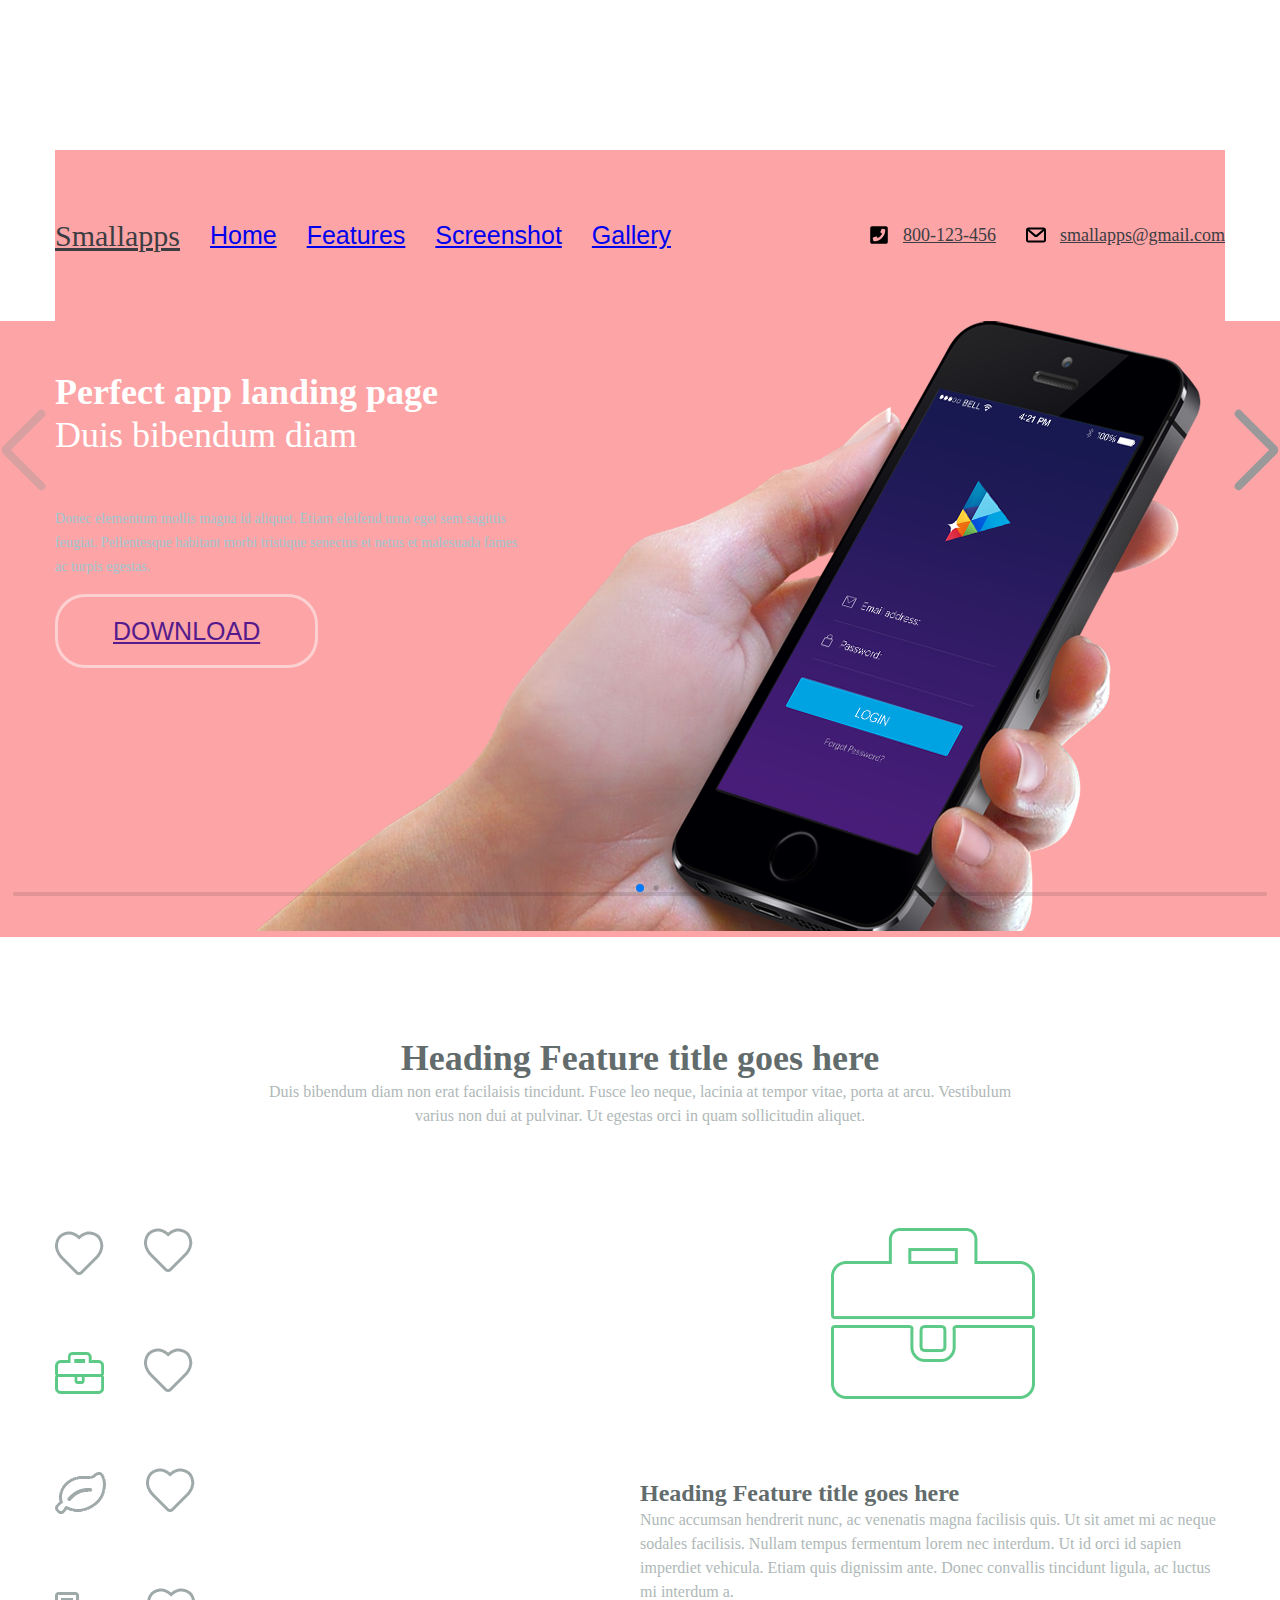
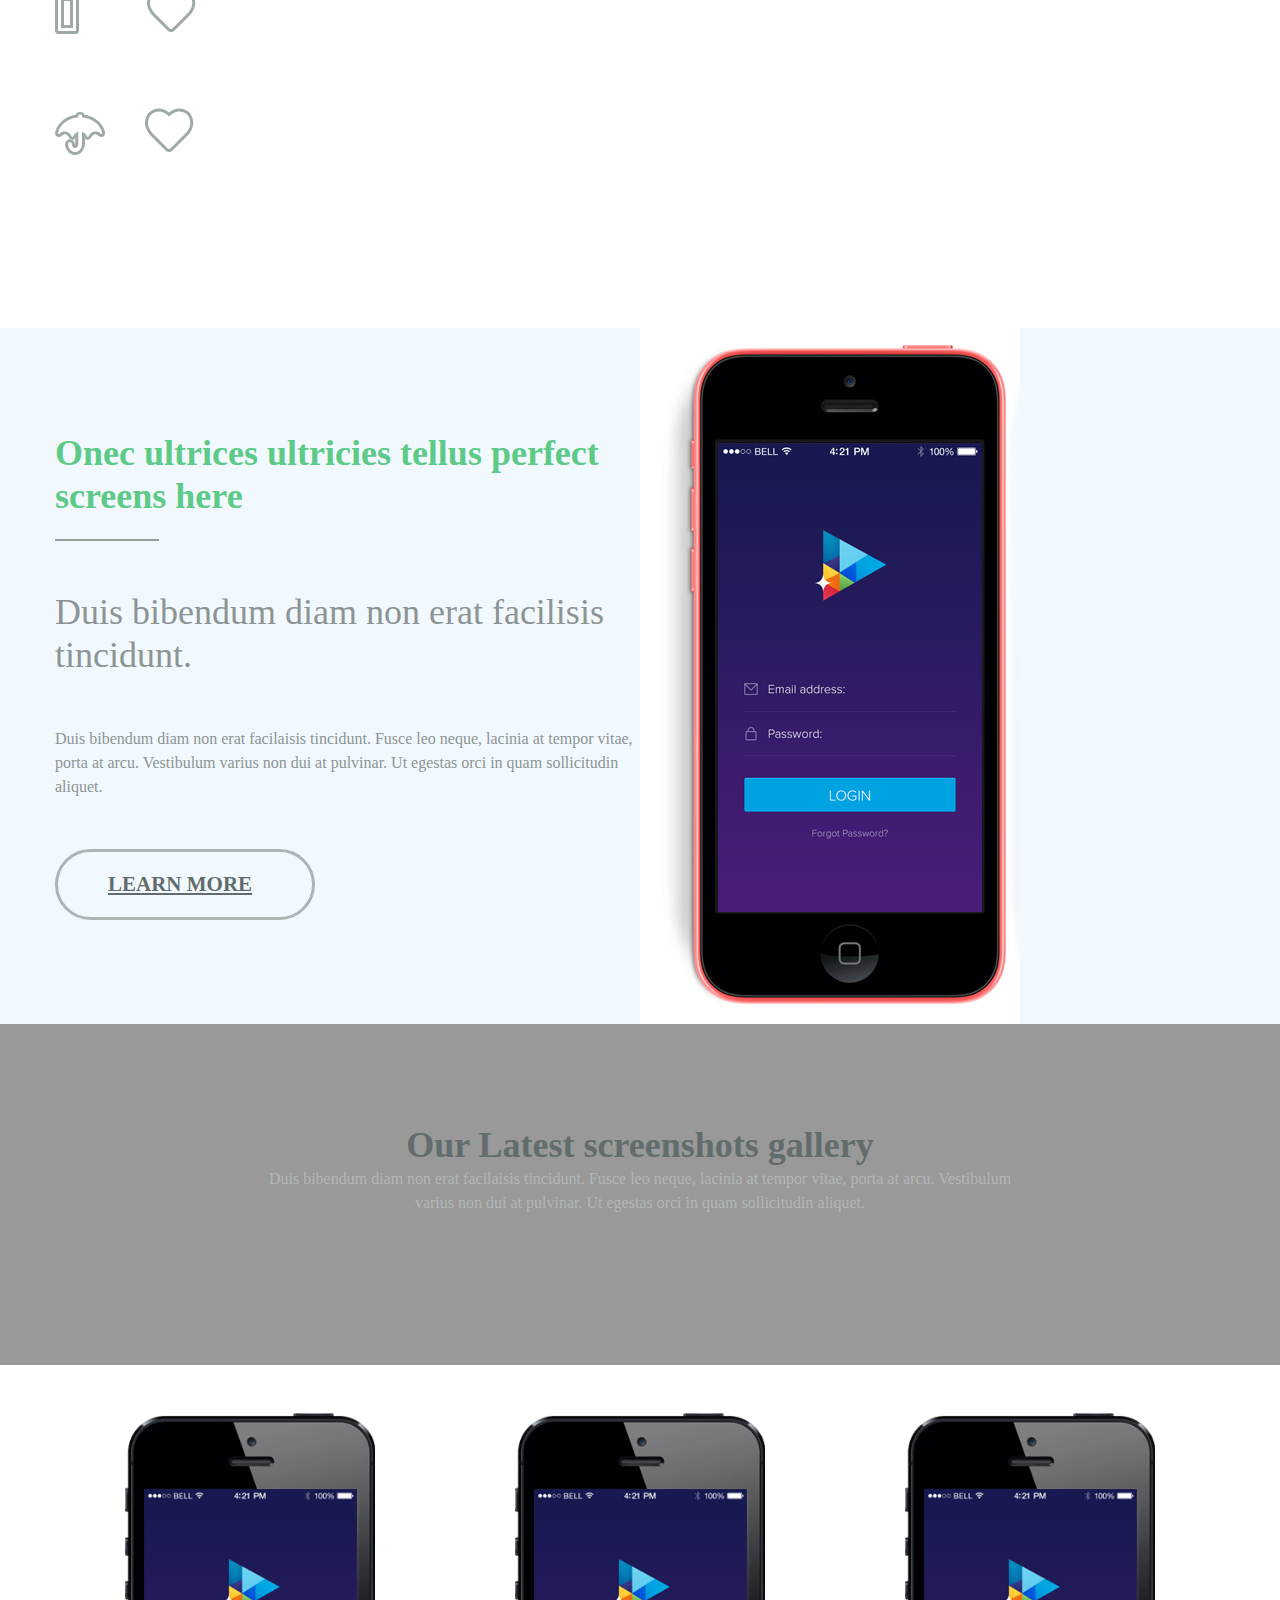
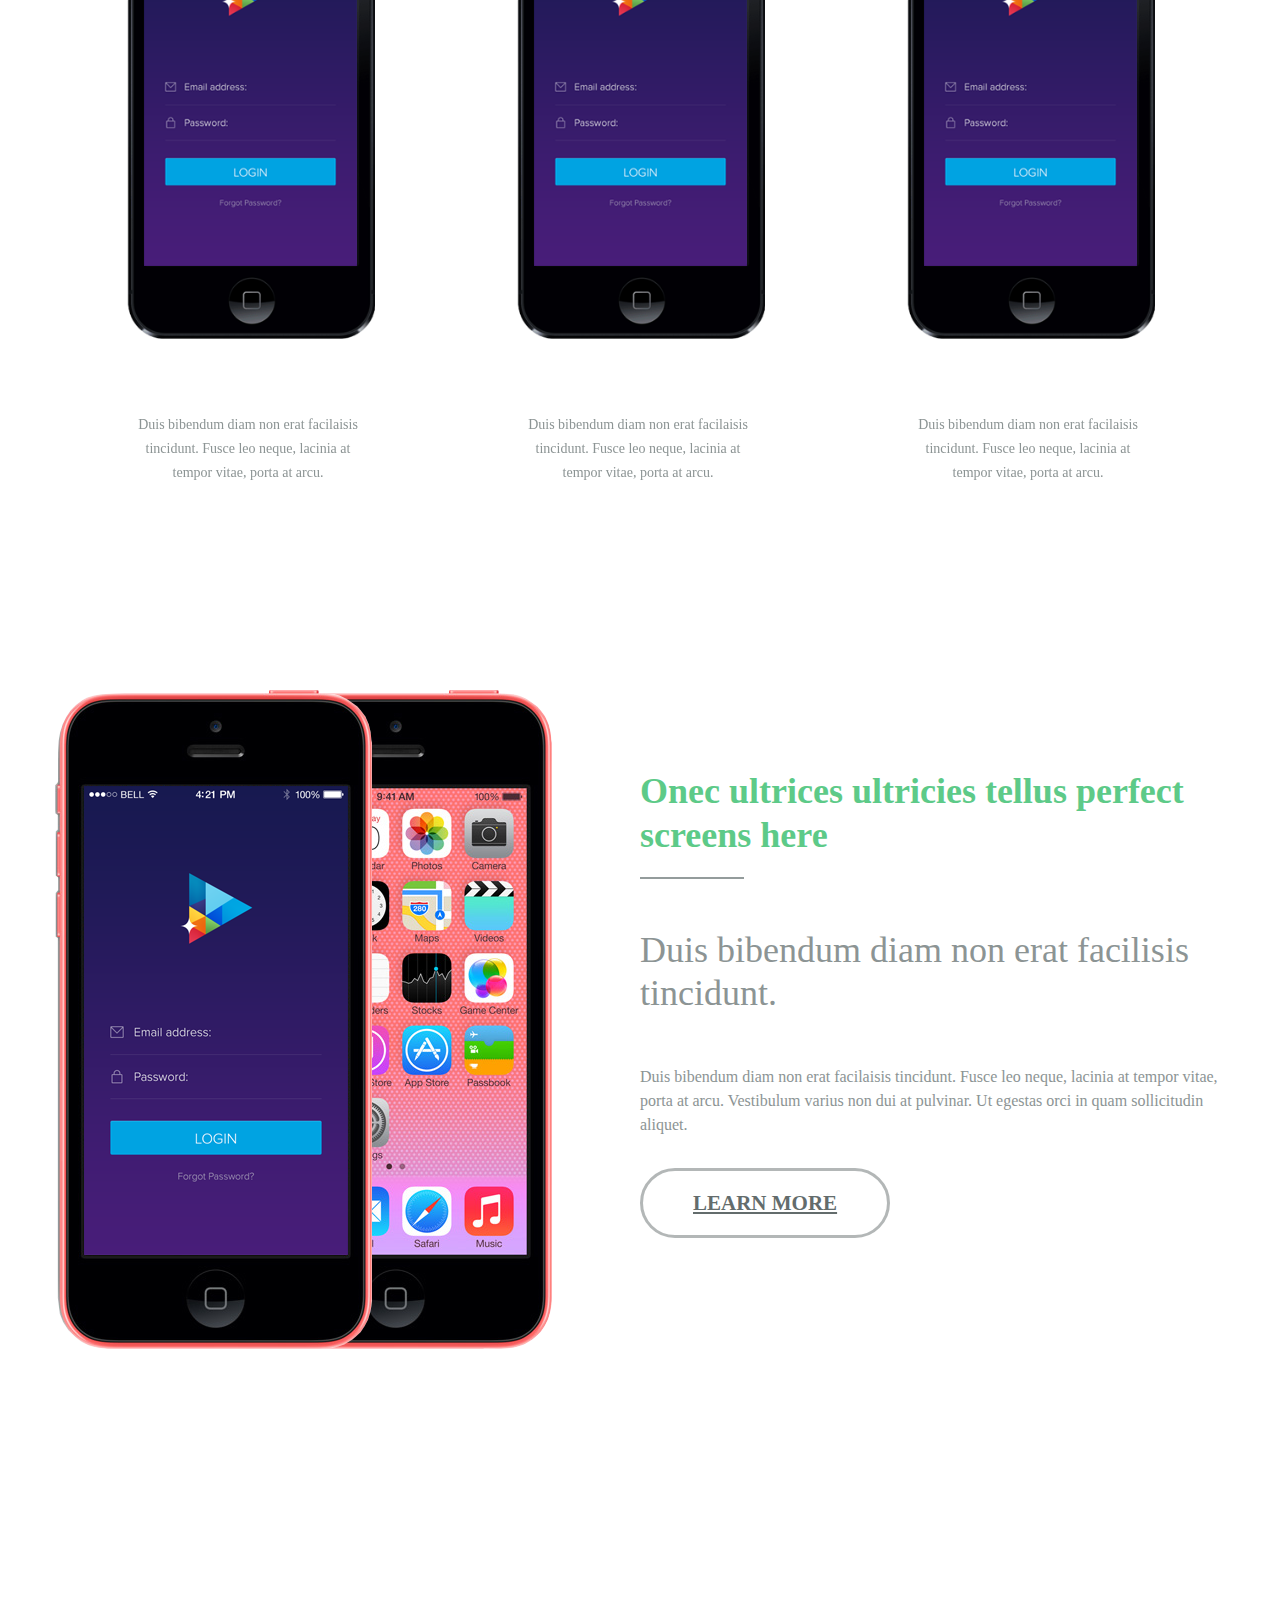
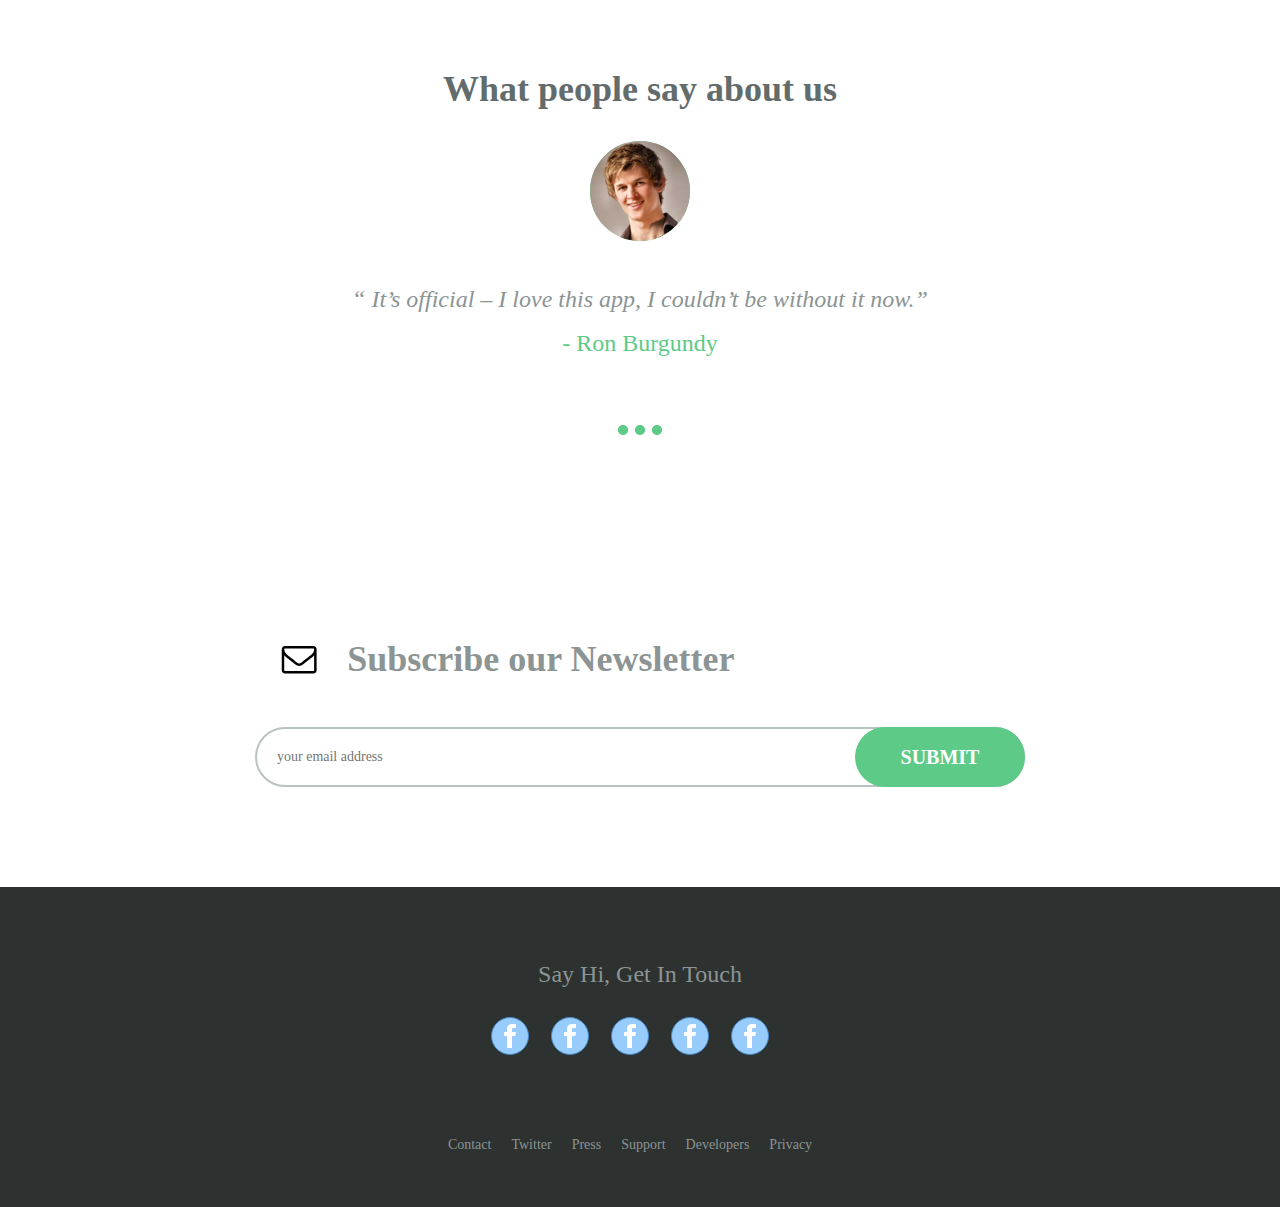
==== commit b177e807: "last" ====
--- a/index.html
+++ b/index.html
@@ -232,8 +232,75 @@
   <div class="swiper-scrollbar"></div>
 </div>
          <!--</div>-->
-        
- 
+<section class="gesture">
+    <div class="gesture-items bd-grid">
+     <div class="gesture-left">   
+      <img class='screen' src="/img/screen.svg" alt="">
+      <img class='phone' src="/img/phone.svg" alt="">
+      <img class='mobile' src="/img/phone.svg" alt="">
+      
+      </div>
+      <div class="gesture-right">
+                     <h2>Onec ultrices ultricies tellus
+                        perfect screens here</h2>
+                     <div class="p-lane"></div>   
+                     <h3>Duis bibendum diam non
+                        erat facilisis tincidunt.</h3>
+                     <p>Duis bibendum diam non erat facilaisis tincidunt. Fusce leo neque, lacinia at tempor vitae, porta at arcu. Vestibulum varius non dui at pulvinar. Ut egestas orci in quam sollicitudin aliquet.</p>  
+                     <a href="" class="btn">LEARN MORE</a>
+                  </div>
+               
+      </div>
+      <div class="mega"></div>   
+    </section>    
+ <sectional class="testimonial">
+    <div class="items bd-grid">
+      <h2>What people say about us</h2>
+      <img src="/img/user.svg" alt="" class="user">
+      <h3>“ It’s official – I love this app, I couldn’t be without it now.”</h3>
+      <h4>- Ron Burgundy</h4>
+      <div class="dots">
+         <img src="/img/dot.svg" alt="">
+         <img src="/img/dot.svg" alt="">
+         <img src="/img/dot.svg" alt="">
+      </div>
+</div>
+ </sectional>
+<section class="newsletter">
+  <div class="items bd-grid">
+     <div class="top">
+   <img src="/img/Envelope_font_awesome.svg" alt="">
+   <h2>Subscribe our Newsletter</h2>
+   </div>
+     <div class="bottom">
+     <input type="text" placeholder="your email address">
+     <a href="" class='btn' >Submit</a>
+     </div>
+  </div>
+   
+</section>
+<section class="footer">
+   <h2>Say Hi, Get In Touch</h2>
+   <div class="social">
+   <img src="/img/icons8-facebook-circled40.svg" alt="">
+<img src="/img/icons8-facebook-circled40.svg" alt="">
+<img src="/img/icons8-facebook-circled40.svg" alt="">
+<img src="/img/icons8-facebook-circled40.svg" alt="">
+<img src="/img/icons8-facebook-circled40.svg" alt="">
+
+</div>
+   <div class="menu">
+      <ul>
+         <li><a href="">Contact </a></li>
+         <li><a href="">Twitter</a></li>
+         <li><a href="">Press</a></li>
+         <li><a href="">Support</a></li>
+         <li><a href="">Developers</a></li>
+         <li><a href="">Privacy</a></li>
+      </ul>
+   </div>
+</section>
+
     <!--===== GSAP =====-->
         <!--<script src="https://cdnjs.cloudflare.com/ajax/libs/gsap/3.5.1/gsap.min.js"></script>-->
 <!--<script src='js/jquery.fancybox.min.js'></script>   -->
--- a/scss/style.css
+++ b/scss/style.css
@@ -467,6 +467,10 @@
   position: relative;
 }
 
+.image-slider .image-slider_wrapper .image-slider_slide .image-slider_image {
+  margin-bottom: 125px;
+}
+
 .image-slider .image-slider_wrapper .image-slider_slide .image-slider_image img {
   max-width: 100%;
   padding: 0 30px;
@@ -495,4 +499,280 @@
   text-align: center;
   width: 246px;
 }
+
+.gesture {
+  padding: 80px 0;
+}
+
+.gesture .gesture-items {
+  display: -ms-grid;
+  display: grid;
+  -ms-grid-columns: 1fr 1fr;
+      grid-template-columns: 1fr 1fr;
+  -webkit-box-pack: justify;
+      -ms-flex-pack: justify;
+          justify-content: space-between;
+  position: relative;
+  padding: 80px 0;
+}
+
+.gesture .gesture-items .gesture-left {
+  margin-bottom: 80px;
+}
+
+.gesture .gesture-items .gesture-left .mobile {
+  position: absolute;
+  top: 0;
+  left: 180px;
+}
+
+.gesture .gesture-items .gesture-left .phone {
+  position: absolute;
+  top: 0;
+  left: 0;
+  z-index: 2;
+}
+
+.gesture .gesture-items .gesture-left .screen {
+  position: absolute;
+  top: 96px;
+  left: 29px;
+  z-index: 3;
+}
+
+.gesture .gesture-items .gesture-right h2 {
+  font-family: Raleway;
+  font-size: 36px;
+  line-height: 1.2;
+  font-weight: 700;
+  color: #5dca88;
+  margin-bottom: 20px;
+}
+
+.gesture .gesture-items .gesture-right .p-lane {
+  width: 104px;
+  border-bottom: 2px solid #949c9c;
+}
+
+.gesture .gesture-items .gesture-right h3 {
+  font-family: Raleway;
+  font-size: 36px;
+  line-height: 1.2;
+  font-weight: 400;
+  color: #8c9494;
+  margin: 50px 0px;
+}
+
+.gesture .gesture-items .gesture-right p {
+  font-family: Raleway;
+  font-size: 16px;
+  line-height: 24px;
+  font-weight: 400;
+  color: #8c9494;
+  margin-bottom: 50px;
+}
+
+.gesture .gesture-items .gesture-right .btn {
+  width: 260px;
+  background-color: rgba(13, 72, 98, 0);
+  border: 3px solid rgba(99, 108, 108, 0.49);
+  border-radius: 50px;
+  font-family: Raleway;
+  font-size: 21px;
+  line-height: 1.2;
+  font-weight: 700;
+  color: #636c6c;
+  padding: 20px 50px;
+}
+
+.gesture .mega {
+  padding: 100px 0;
+  border-bottom: 1px solid transparent;
+}
+
+.testimonial .items {
+  text-align: center;
+  padding-top: 100px;
+}
+
+.testimonial .items h2 {
+  font-family: Raleway;
+  font-size: 36px;
+  line-height: 24px;
+  font-weight: 700;
+  color: #636c6c;
+}
+
+.testimonial .items img {
+  width: 100px;
+  height: 100px;
+  background-color: #5dca88;
+  border-radius: 50%;
+  margin: 40px 0;
+}
+
+.testimonial .items h3 {
+  font-family: 'Droid Serif';
+  font-size: 24px;
+  line-height: 24px;
+  font-weight: 400;
+  font-style: italic;
+  color: #8c9494;
+}
+
+.testimonial .items h4 {
+  font-family: Raleway;
+  font-size: 24px;
+  line-height: 24px;
+  font-weight: 400;
+  color: #5dca88;
+  margin: 20px 0 30px;
+}
+
+.testimonial .items .dots img {
+  width: 10px;
+  height: 10px;
+  background-color: #5dca88;
+  margin-bottom: 100px;
+}
+
+.newsletter .items {
+  display: -ms-grid;
+  display: grid;
+  justify-items: center;
+}
+
+.newsletter .items .top {
+  margin: 100px 0 50px;
+  display: -webkit-box;
+  display: -ms-flexbox;
+  display: flex;
+  -webkit-box-align: center;
+      -ms-flex-align: center;
+          align-items: center;
+}
+
+.newsletter .items .top img {
+  width: 5%;
+  margin-right: 30px;
+}
+
+.newsletter .items .top h2 {
+  font-family: Raleway;
+  font-size: 36px;
+  line-height: 24px;
+  font-weight: 700;
+  color: #8c9494;
+}
+
+.newsletter .items .bottom {
+  display: -webkit-box;
+  display: -ms-flexbox;
+  display: flex;
+  -webkit-box-align: center;
+      -ms-flex-align: center;
+          align-items: center;
+  position: relative;
+  margin-bottom: 100px;
+}
+
+.newsletter .items .bottom input {
+  padding: 0 20px;
+  width: 770px;
+  height: 60px;
+  background-color: #ffffff;
+  border: 2px solid #bbc3c2;
+  border-radius: 30px;
+  font-family: Raleway;
+  font-size: 14px;
+  line-height: 24px;
+  font-weight: 400;
+  color: #8c9494;
+}
+
+.newsletter .items .bottom .btn {
+  display: -ms-grid;
+  display: grid;
+  position: absolute;
+  top: 0;
+  right: 0;
+  width: 170px;
+  height: 60px;
+  background-color: #5dca88;
+  border-radius: 30px;
+  text-align: center;
+  -ms-flex-line-pack: center;
+      align-content: center;
+  text-decoration: none;
+  font-family: 'Proxima Nova';
+  font-size: 20px;
+  line-height: 24px;
+  font-weight: 700;
+  text-transform: uppercase;
+  color: #ffffff;
+}
+
+.footer {
+  background-color: #2d312f;
+  display: -ms-grid;
+  display: grid;
+  -webkit-box-pack: center;
+      -ms-flex-pack: center;
+          justify-content: center;
+  text-align: center;
+}
+
+.footer h2 {
+  font-family: Raleway;
+  font-size: 24px;
+  line-height: 24px;
+  font-weight: 400;
+  color: #8c9494;
+  margin-top: 75px;
+}
+
+.footer .social {
+  display: -webkit-box;
+  display: -ms-flexbox;
+  display: flex;
+  -webkit-box-pack: center;
+      -ms-flex-pack: center;
+          justify-content: center;
+  font-family: Socialico;
+  font-size: 60px;
+  line-height: 24px;
+  font-weight: 400;
+  letter-spacing: 0.2em;
+  color: #5d6461;
+  margin: 30px 0 70px;
+}
+
+.footer .social img {
+  margin-right: 20px;
+  height: 40px;
+  width: 40px;
+}
+
+.footer .menu {
+  padding-bottom: 50px;
+}
+
+.footer .menu ul {
+  display: -webkit-box;
+  display: -ms-flexbox;
+  display: flex;
+  list-style: none;
+  text-decoration: none;
+}
+
+.footer .menu ul a {
+  text-decoration: none;
+  font-family: Raleway;
+  font-size: 14px;
+  line-height: 24px;
+  font-weight: 400;
+  color: #8c9494;
+  margin-right: 20px;
+  list-style: none;
+}
 /*# sourceMappingURL=style.css.map */--- a/scss/style.css
+++ b/scss/style.css
@@ -467,6 +467,10 @@
   position: relative;
 }
 
+.image-slider .image-slider_wrapper .image-slider_slide .image-slider_image {
+  margin-bottom: 125px;
+}
+
 .image-slider .image-slider_wrapper .image-slider_slide .image-slider_image img {
   max-width: 100%;
   padding: 0 30px;
@@ -495,4 +499,280 @@
   text-align: center;
   width: 246px;
 }
+
+.gesture {
+  padding: 80px 0;
+}
+
+.gesture .gesture-items {
+  display: -ms-grid;
+  display: grid;
+  -ms-grid-columns: 1fr 1fr;
+      grid-template-columns: 1fr 1fr;
+  -webkit-box-pack: justify;
+      -ms-flex-pack: justify;
+          justify-content: space-between;
+  position: relative;
+  padding: 80px 0;
+}
+
+.gesture .gesture-items .gesture-left {
+  margin-bottom: 80px;
+}
+
+.gesture .gesture-items .gesture-left .mobile {
+  position: absolute;
+  top: 0;
+  left: 180px;
+}
+
+.gesture .gesture-items .gesture-left .phone {
+  position: absolute;
+  top: 0;
+  left: 0;
+  z-index: 2;
+}
+
+.gesture .gesture-items .gesture-left .screen {
+  position: absolute;
+  top: 96px;
+  left: 29px;
+  z-index: 3;
+}
+
+.gesture .gesture-items .gesture-right h2 {
+  font-family: Raleway;
+  font-size: 36px;
+  line-height: 1.2;
+  font-weight: 700;
+  color: #5dca88;
+  margin-bottom: 20px;
+}
+
+.gesture .gesture-items .gesture-right .p-lane {
+  width: 104px;
+  border-bottom: 2px solid #949c9c;
+}
+
+.gesture .gesture-items .gesture-right h3 {
+  font-family: Raleway;
+  font-size: 36px;
+  line-height: 1.2;
+  font-weight: 400;
+  color: #8c9494;
+  margin: 50px 0px;
+}
+
+.gesture .gesture-items .gesture-right p {
+  font-family: Raleway;
+  font-size: 16px;
+  line-height: 24px;
+  font-weight: 400;
+  color: #8c9494;
+  margin-bottom: 50px;
+}
+
+.gesture .gesture-items .gesture-right .btn {
+  width: 260px;
+  background-color: rgba(13, 72, 98, 0);
+  border: 3px solid rgba(99, 108, 108, 0.49);
+  border-radius: 50px;
+  font-family: Raleway;
+  font-size: 21px;
+  line-height: 1.2;
+  font-weight: 700;
+  color: #636c6c;
+  padding: 20px 50px;
+}
+
+.gesture .mega {
+  padding: 100px 0;
+  border-bottom: 1px solid transparent;
+}
+
+.testimonial .items {
+  text-align: center;
+  padding-top: 100px;
+}
+
+.testimonial .items h2 {
+  font-family: Raleway;
+  font-size: 36px;
+  line-height: 24px;
+  font-weight: 700;
+  color: #636c6c;
+}
+
+.testimonial .items img {
+  width: 100px;
+  height: 100px;
+  background-color: #5dca88;
+  border-radius: 50%;
+  margin: 40px 0;
+}
+
+.testimonial .items h3 {
+  font-family: 'Droid Serif';
+  font-size: 24px;
+  line-height: 24px;
+  font-weight: 400;
+  font-style: italic;
+  color: #8c9494;
+}
+
+.testimonial .items h4 {
+  font-family: Raleway;
+  font-size: 24px;
+  line-height: 24px;
+  font-weight: 400;
+  color: #5dca88;
+  margin: 20px 0 30px;
+}
+
+.testimonial .items .dots img {
+  width: 10px;
+  height: 10px;
+  background-color: #5dca88;
+  margin-bottom: 100px;
+}
+
+.newsletter .items {
+  display: -ms-grid;
+  display: grid;
+  justify-items: center;
+}
+
+.newsletter .items .top {
+  margin: 100px 0 50px;
+  display: -webkit-box;
+  display: -ms-flexbox;
+  display: flex;
+  -webkit-box-align: center;
+      -ms-flex-align: center;
+          align-items: center;
+}
+
+.newsletter .items .top img {
+  width: 5%;
+  margin-right: 30px;
+}
+
+.newsletter .items .top h2 {
+  font-family: Raleway;
+  font-size: 36px;
+  line-height: 24px;
+  font-weight: 700;
+  color: #8c9494;
+}
+
+.newsletter .items .bottom {
+  display: -webkit-box;
+  display: -ms-flexbox;
+  display: flex;
+  -webkit-box-align: center;
+      -ms-flex-align: center;
+          align-items: center;
+  position: relative;
+  margin-bottom: 100px;
+}
+
+.newsletter .items .bottom input {
+  padding: 0 20px;
+  width: 770px;
+  height: 60px;
+  background-color: #ffffff;
+  border: 2px solid #bbc3c2;
+  border-radius: 30px;
+  font-family: Raleway;
+  font-size: 14px;
+  line-height: 24px;
+  font-weight: 400;
+  color: #8c9494;
+}
+
+.newsletter .items .bottom .btn {
+  display: -ms-grid;
+  display: grid;
+  position: absolute;
+  top: 0;
+  right: 0;
+  width: 170px;
+  height: 60px;
+  background-color: #5dca88;
+  border-radius: 30px;
+  text-align: center;
+  -ms-flex-line-pack: center;
+      align-content: center;
+  text-decoration: none;
+  font-family: 'Proxima Nova';
+  font-size: 20px;
+  line-height: 24px;
+  font-weight: 700;
+  text-transform: uppercase;
+  color: #ffffff;
+}
+
+.footer {
+  background-color: #2d312f;
+  display: -ms-grid;
+  display: grid;
+  -webkit-box-pack: center;
+      -ms-flex-pack: center;
+          justify-content: center;
+  text-align: center;
+}
+
+.footer h2 {
+  font-family: Raleway;
+  font-size: 24px;
+  line-height: 24px;
+  font-weight: 400;
+  color: #8c9494;
+  margin-top: 75px;
+}
+
+.footer .social {
+  display: -webkit-box;
+  display: -ms-flexbox;
+  display: flex;
+  -webkit-box-pack: center;
+      -ms-flex-pack: center;
+          justify-content: center;
+  font-family: Socialico;
+  font-size: 60px;
+  line-height: 24px;
+  font-weight: 400;
+  letter-spacing: 0.2em;
+  color: #5d6461;
+  margin: 30px 0 70px;
+}
+
+.footer .social img {
+  margin-right: 20px;
+  height: 40px;
+  width: 40px;
+}
+
+.footer .menu {
+  padding-bottom: 50px;
+}
+
+.footer .menu ul {
+  display: -webkit-box;
+  display: -ms-flexbox;
+  display: flex;
+  list-style: none;
+  text-decoration: none;
+}
+
+.footer .menu ul a {
+  text-decoration: none;
+  font-family: Raleway;
+  font-size: 14px;
+  line-height: 24px;
+  font-weight: 400;
+  color: #8c9494;
+  margin-right: 20px;
+  list-style: none;
+}
 /*# sourceMappingURL=style.css.map */